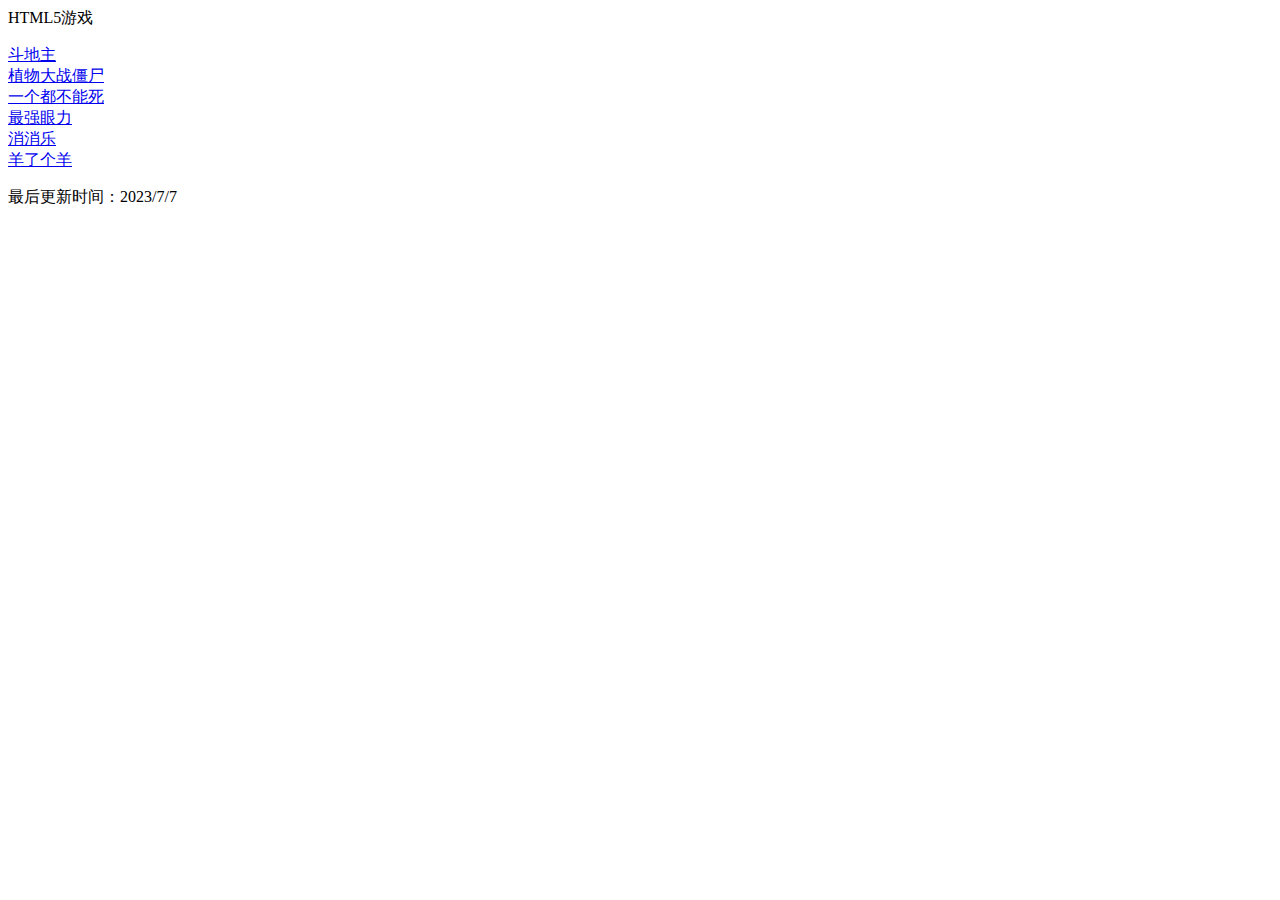
==== index.html @ ae0edcc9 "Update index.html" ====
<html>
  <head>
    <title>李斯恩的个人网页</title>
  </head><body>
<p>HTML5游戏</p>
<a href="duodizhu/index.html">斗地主</a><br>
<a href="jspvz/Index.htm">植物大战僵尸</a><br>
    <a href="2/index.html">一个都不能死</a><br>
<a href="36/index.html">最强眼力</a><br>
    <a href="23/index.html">消消乐</a><br>
    <a href="yang1/index.html">羊了个羊</a><br>
    <p>最后更新时间：2023/7/7<p>
  </body>
</html>
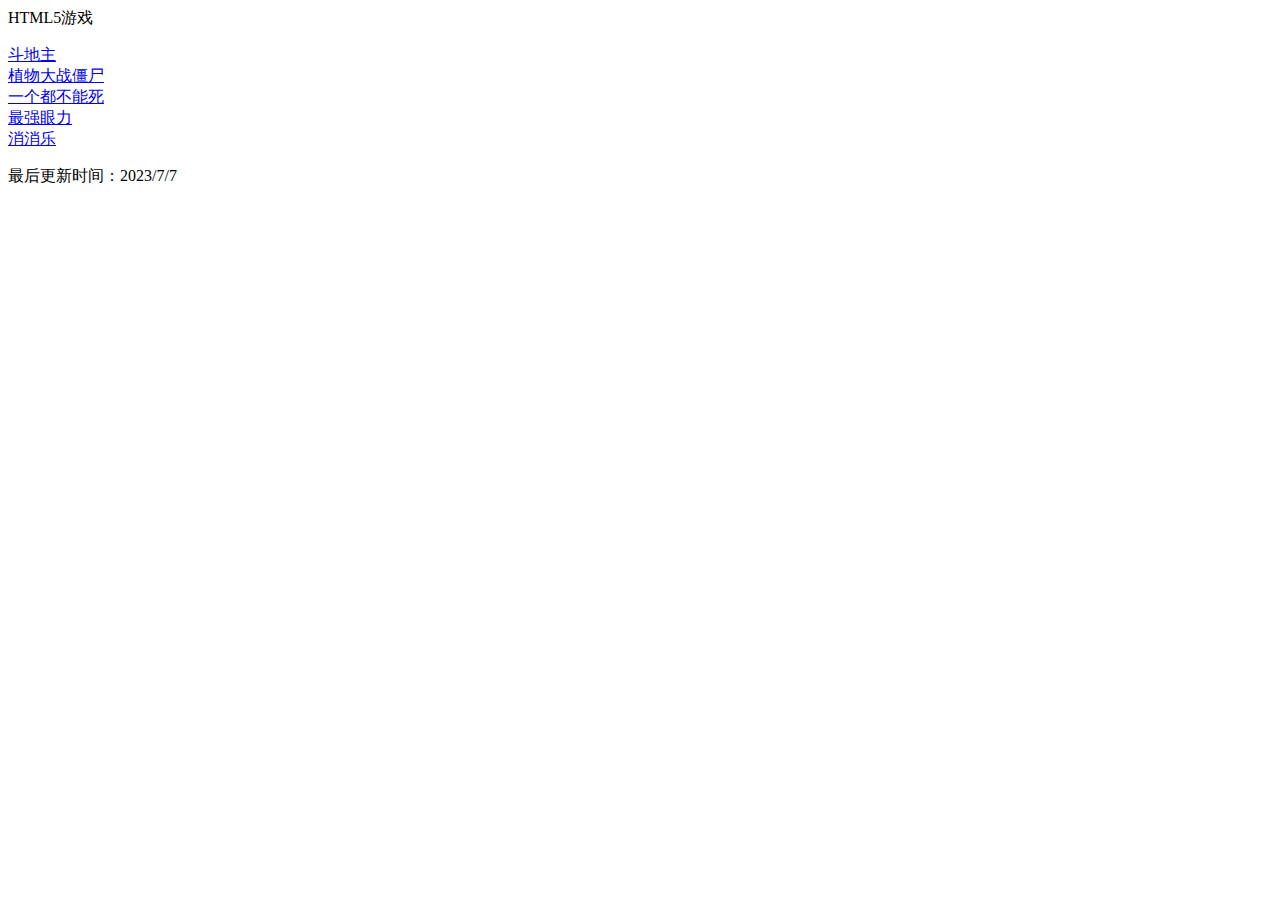
==== commit 6ac0b919: "Update index.html" ====
--- a/index.html
+++ b/index.html
@@ -8,7 +8,7 @@
     <a href="2/index.html">一个都不能死</a><br>
 <a href="36/index.html">最强眼力</a><br>
     <a href="23/index.html">消消乐</a><br>
-    <a href="yang1/index.html">羊了个羊</a><br>
+    
     <p>最后更新时间：2023/7/7<p>
   </body>
 </html>
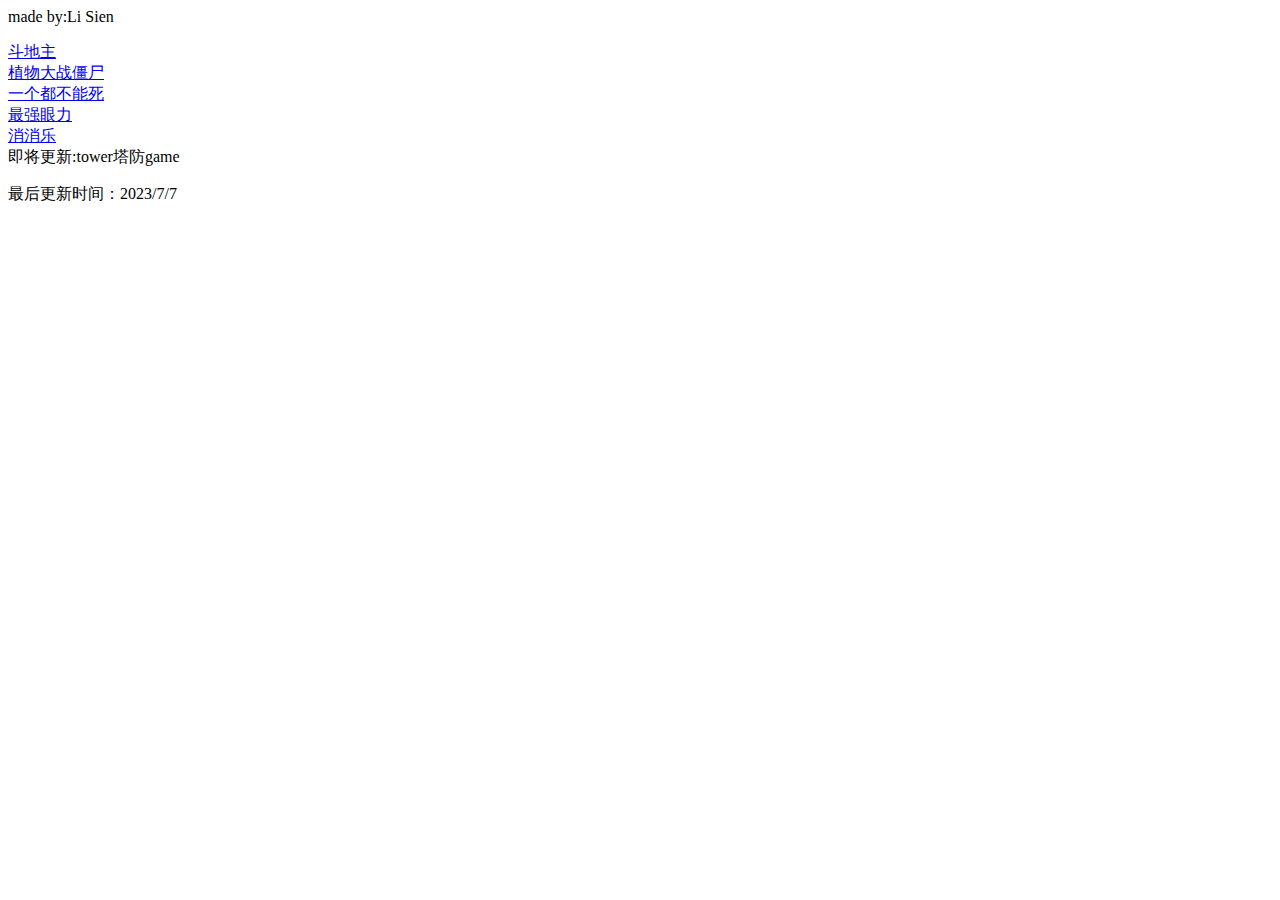
==== commit ca85181f: "Update index.html" ====
--- a/index.html
+++ b/index.html
@@ -2,13 +2,13 @@
   <head>
     <title>李斯恩的个人网页</title>
   </head><body>
-<p>HTML5游戏</p>
+<p>made by:Li Sien</p>
 <a href="duodizhu/index.html">斗地主</a><br>
 <a href="jspvz/Index.htm">植物大战僵尸</a><br>
     <a href="2/index.html">一个都不能死</a><br>
 <a href="36/index.html">最强眼力</a><br>
     <a href="23/index.html">消消乐</a><br>
-    
+    即将更新:tower塔防game
     <p>最后更新时间：2023/7/7<p>
   </body>
 </html>
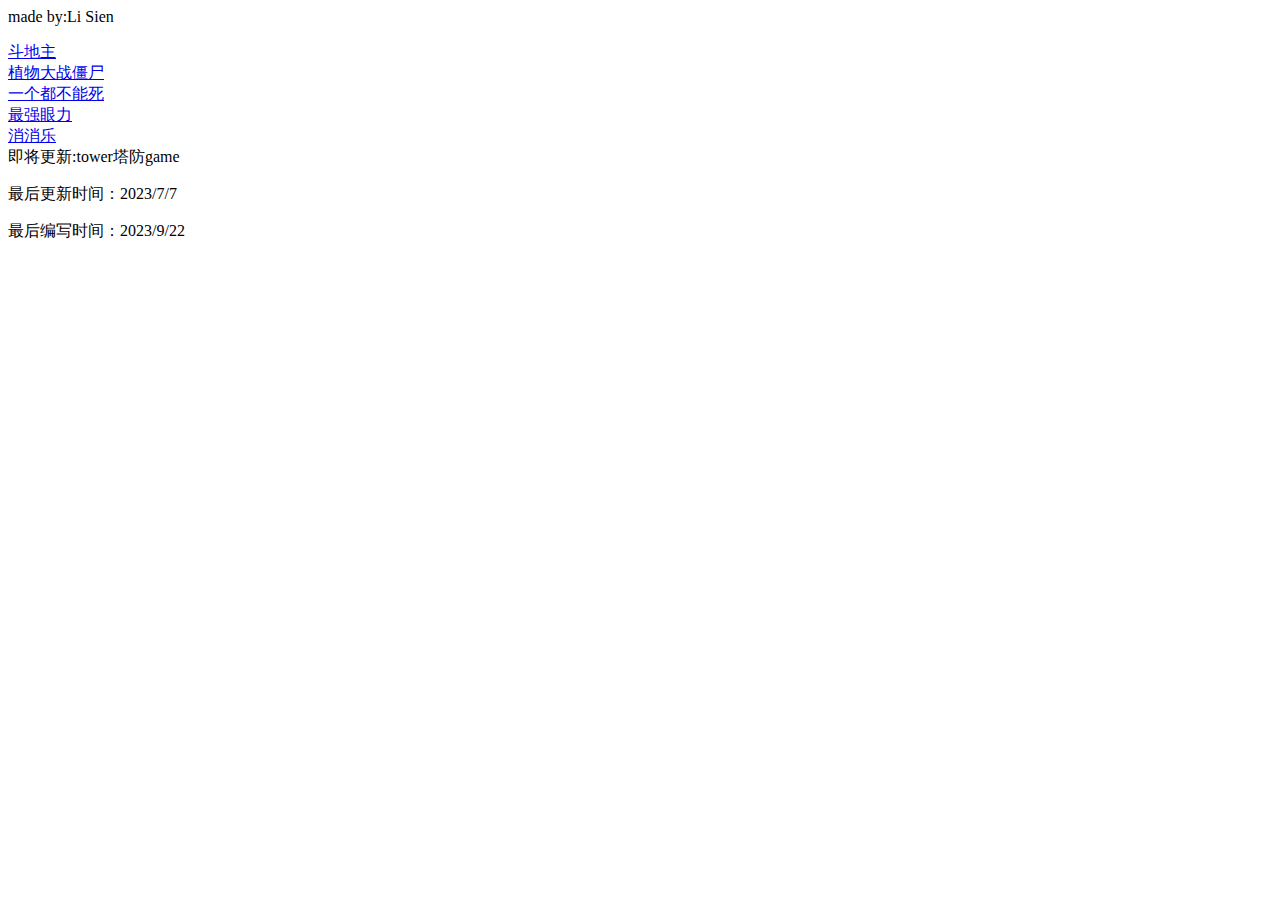
==== commit e87faa2b: "Update index.html" ====
--- a/index.html
+++ b/index.html
@@ -10,5 +10,6 @@
     <a href="23/index.html">消消乐</a><br>
     即将更新:tower塔防game
     <p>最后更新时间：2023/7/7<p>
+      <p>最后编写时间：2023/9/22<p>
   </body>
 </html>
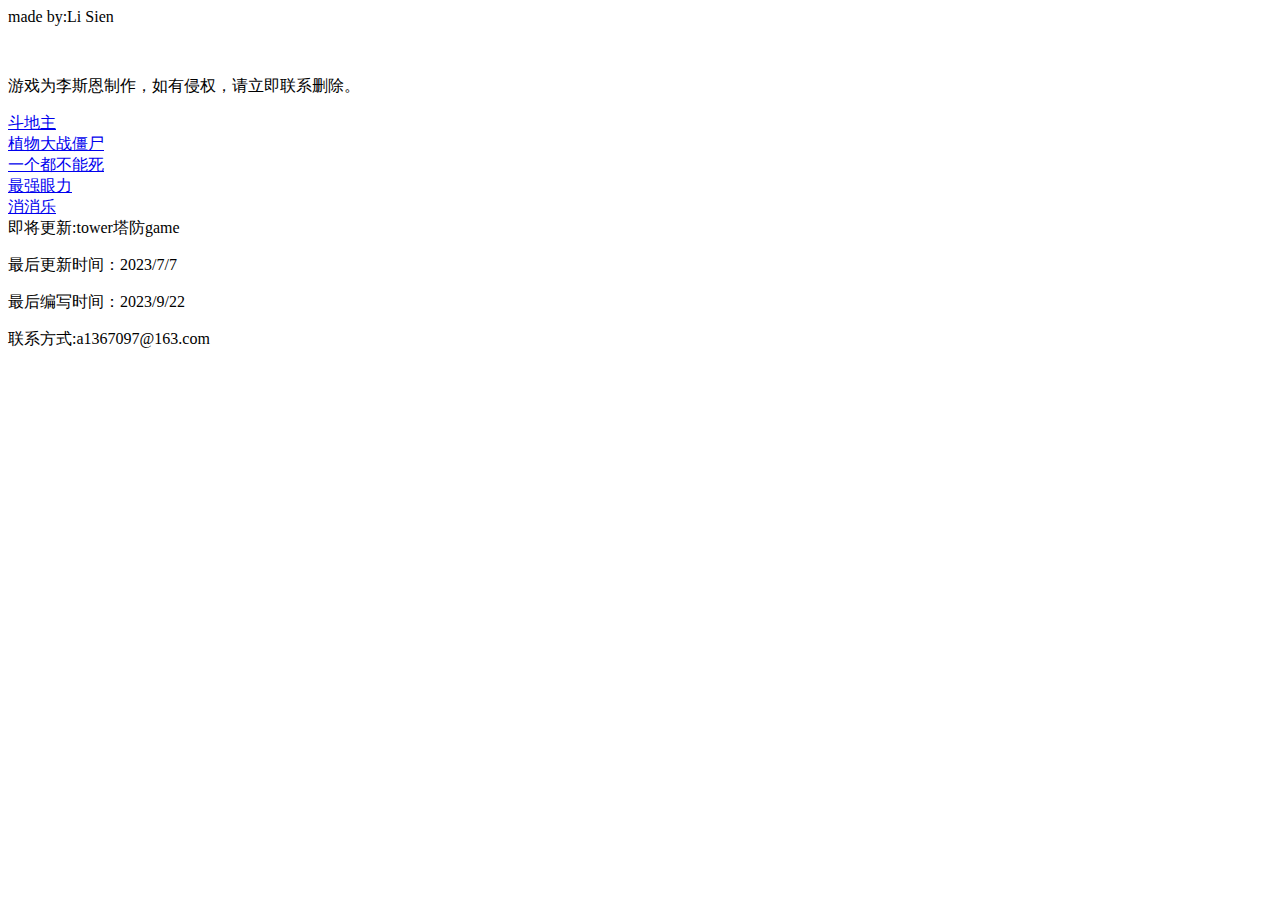
==== commit 13ddb178: "Update index.html" ====
--- a/index.html
+++ b/index.html
@@ -2,7 +2,7 @@
   <head>
     <title>李斯恩的个人网页</title>
   </head><body>
-<p>made by:Li Sien</p>
+<p>made by:Li Sien</p><br><p>游戏为李斯恩制作，如有侵权，请立即联系删除。</p>
 <a href="duodizhu/index.html">斗地主</a><br>
 <a href="jspvz/Index.htm">植物大战僵尸</a><br>
     <a href="2/index.html">一个都不能死</a><br>
@@ -11,5 +11,6 @@
     即将更新:tower塔防game
     <p>最后更新时间：2023/7/7<p>
       <p>最后编写时间：2023/9/22<p>
+        <p>联系方式:a1367097@163.com</p>
   </body>
 </html>
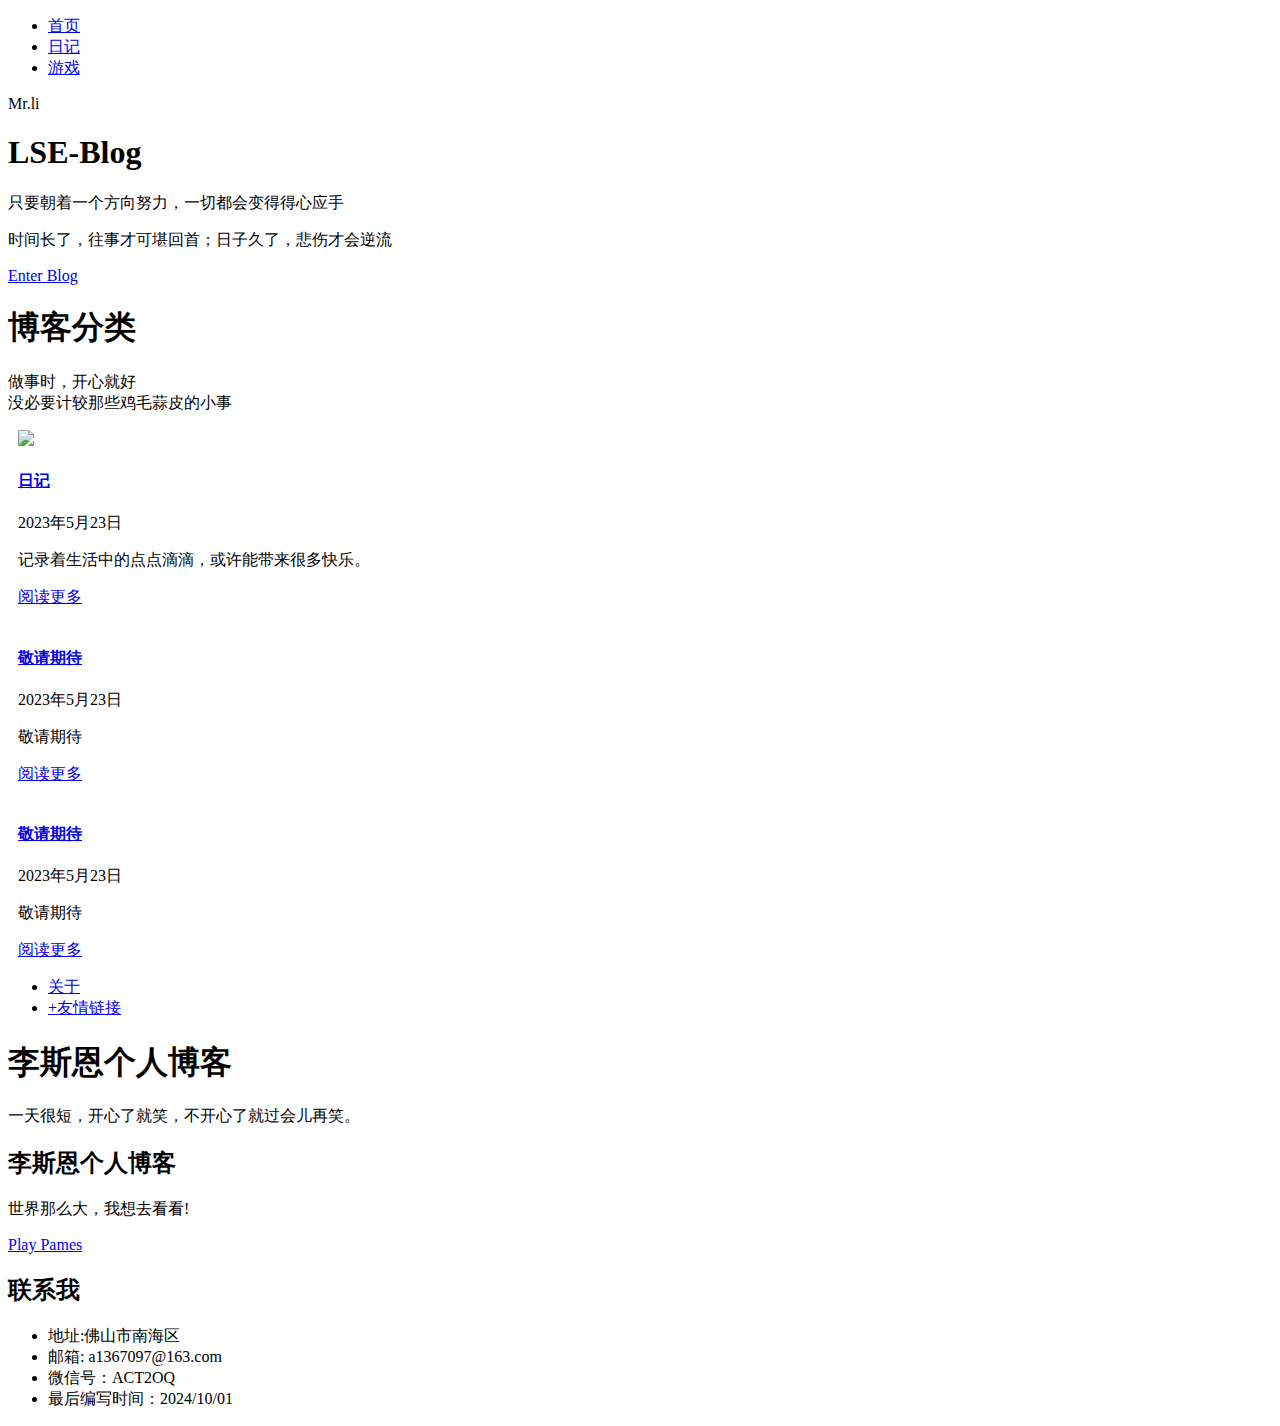
==== commit 90194bec: "Update index.html" ====
--- a/index.html
+++ b/index.html
@@ -1,16 +1,204 @@
-<html>
-  <head>
-    <title>李斯恩的个人网页</title>
-  </head><body>
-<p>made by:Li Sien</p><br><p>游戏为李斯恩制作，如有侵权，请立即联系删除。</p>
-<a href="duodizhu/index.html">斗地主</a><br>
-<a href="jspvz/Index.htm">植物大战僵尸</a><br>
-    <a href="2/index.html">一个都不能死</a><br>
-<a href="36/index.html">最强眼力</a><br>
-    <a href="23/index.html">消消乐</a><br>
-    即将更新:tower塔防game
-    <p>最后更新时间：2023/7/7<p>
-      <p>最后编写时间：2023/9/22<p>
-        <p>联系方式:a1367097@163.com</p>
-  </body>
+<!DOCTYPE html>
+<html lang="zh-Hans-CN">
+<head>
+    <meta charset="utf-8">
+    <meta http-equiv="X-UA-Compatible" content="IE=edge,chrome=1" />
+    <meta name="renderer" content="webkit">
+    <meta name="viewport" content="width=device-width" />
+    <title>李斯恩个人博客</title>
+	
+    <link href="layui/css/layui.css" rel="stylesheet" type="text/css">
+    <link href="font-awesome/css/font-awesome.min.css" rel="stylesheet" type="text/css">
+    <link href="css/index_style.css" rel="stylesheet" type="text/css">
+    <link href="css/animate.min.css" rel="stylesheet" type="text/css">
+</head>
+<body>
+    <div id="menu" class="hover_animation menu_open" data-mark="false">
+        <span></span>
+        <span></span>
+        <span></span>
+    </div>
+    <div id="navgation" class="navgation navgation_close">
+        <ul class="point">
+            <li><a href="#">首页</a></li>
+            <li><a href="diary.html">日记</a></li>
+            <li><a href="#">游戏</a></li>
+        </ul>
+        <div class="logo"><a>Mr.li</a></div>
+    </div>
+    <div class="section" id="section1">
+        <div class="fp-tablecell">
+            <div class="page1">
+                <div class="nav wow zoomIn" data-wow-duration="2s">
+                    <h1>LSE-Blog</h1>
+                    <p>只要朝着一个方向努力，一切都会变得得心应手</p>
+<p>时间长了，往事才可堪回首；日子久了，悲伤才会逆流</p>
+                    <a class="layui-btn layui-btn-normal" style="margin-top: 20px" href="#">Enter Blog</a>
+                </div>
+                <a class="next wow fadeInUp" data-wow-duration="2s" id="next"></a>
+            </div>
+        </div>
+    </div>
+    <div class="section" id="section2">
+        <div class="fp-tablecell">
+            <div class="page2">
+                <div class="warp-box">
+                    <div class="new-article">
+                        <div class="inner wow fadeInDown" data-wow-delay=".2s">
+                            <h1>博客分类</h1>
+                            <p>
+                               做事时，开心就好
+                                <br>没必要计较那些鸡毛蒜皮的小事
+                            </p>
+                        </div>
+                    </div>
+                    <div class="layui-row">
+                        <div class="layui-col-xs12 layui-col-sm4 layui-col-md4  wow fadeInUp" style="padding: 0 10px">
+                            <div class="single-news">
+                                <div class="news-head">
+                                    <img src="image/img.png.png"></img>
+                                    <a href="diary.html" class="link"><i class="fa fa-link"></i></a>
+                                </div>
+                                <div class="news-content">
+                                    <h4>
+                                        <a href="diary.html">
+                                            日记
+                                        </a>
+                                    </h4>
+                                    <div class="date">
+                                        2023年5月23日
+                                    </div>
+                                    <p>
+                                       记录着生活中的点点滴滴，或许能带来很多快乐。
+                                    </p>
+                                    <a href="diary.html" class="btn">
+                                        阅读更多 
+                                    </a>
+                                </div>
+                            </div>
+                        </div>
+                        <div class="layui-col-xs12 layui-col-sm4 layui-col-md4  wow fadeInUp" data-wow-delay=".2s" style="padding: 0 10px">
+                            <div class="single-news">
+                                <div class="news-head">
+                                    <img src=""></img>
+                                    <a href="#" class="link"><i class="fa fa-link"></i></a>
+                                </div>
+                                <div class="news-content">
+                                    <h4>
+                                        <a href="#">
+                                          敬请期待
+                                        </a>
+                                    </h4>
+                                    <div class="date">
+                                         2023年5月23日
+                                    </div>
+                                    <p>
+                                        敬请期待
+                                    </p>
+                                    <a href="#" class="btn">
+                                        阅读更多 
+                                    </a>
+                                </div>
+                            </div>
+                        </div>
+                        <div class="layui-col-xs12 layui-col-sm4 layui-col-md4  wow fadeInUp" data-wow-delay=".4s" style="padding: 0 10px">
+                            <div class="single-news">
+                                <div class="news-head">
+                                    <img src=""></img>
+                                    <a href="#" class="link"><i class="fa fa-link"></i></a>
+                                </div>
+                                <div class="news-content">
+                                    <h4>
+                                        <a href="#">
+                                            敬请期待
+                                        </a>
+                                    </h4>
+                                    <div class="date">
+                                        2023年5月23日
+                                    </div>
+                                    <p>
+                                      敬请期待
+                                    </p>
+                                    <a href="#" class="btn">
+                                        阅读更多 
+                                    </a>
+                                </div>
+                            </div>
+                        </div>
+                    </div>
+                </div>
+            </div>
+        </div>
+    </div>
+    <div class="section" id="section3">
+        <div class="fp-tablecell">
+            <div class="page3">
+                <div class="warp-box">
+                    <div class="warp">
+                        <div class="inner">
+                            <div class="links">
+                                <ul>
+                                    <li class="wow fadeInLeft"><a href="#">关于</a></li>
+                                    <li class="wow fadeInRight"><a href="#">+友情链接</a></li>
+                                </ul>
+                            </div>
+                        </div>
+                    </div>
+                </div>
+            </div>
+        </div>
+    </div>
+    <div class="section" id="section4">
+        <div class="fp-tablecell">
+            <div class="page4">
+                <div class="warp-box">
+                    <div class="about">
+                        <div class="inner">
+                            <h1 class="wow fadeInLeft">李斯恩个人博客</h1>
+                            <p class="wow fadeInRight">                         
+                                   一天很短，开心了就笑，不开心了就过会儿再笑。
+                            </p>
+                        </div>
+                    </div>
+                </div>
+            </div>
+        </div>
+    </div>
+    <footer class="footer wow fadeInUp" id="contact">
+        <div class="footer-top">
+            <div class="container">
+                <div class="layui-row">
+                    <div class="layui-col-xs12 layui-col-sm6 layui-col-md4">
+                        <div class="single-widget about">
+                            <div class="footer-logo">
+                                <h2>李斯恩个人博客</h2>
+                            </div>
+                            <p>世界那么大，我想去看看!</p>
+                            <div class="button">
+                                <a href="#" class="btn layui-btn layui-btn-normal">Play Pames</a>
+                            </div>
+                        </div>
+                    </div>
+                    <div class="layui-col-xs12 layui-col-sm6 layui-col-md4">
+                        
+                    </div>
+                    <div class="layui-col-xs12 layui-col-sm12 layui-col-md4">
+                        <div class="single-widget contact">
+                            <h2>联系我</h2>
+                            <ul class="list">
+                                <li><i class="fa fa-map"></i>地址:佛山市南海区</li>
+                                <li><i class="fa fa-envelope"></i>邮箱: a1367097@163.com</li>
+<li><i class="fa fa-wechat"></i>微信号：ACT2OQ</li>
+<li><i class="fa fa-clock-o"></i>最后编写时间：2024/10/01 </li>
+                            </ul>
+                        </div>
+                    </div>
+                </div>
+            </div>
+        </div>
+        
+    <script src="layui/layui.js"></script>
+    <script src="js/wow.min.js"></script>
+    <script src="js/index.js"></script>
+</body>
 </html>
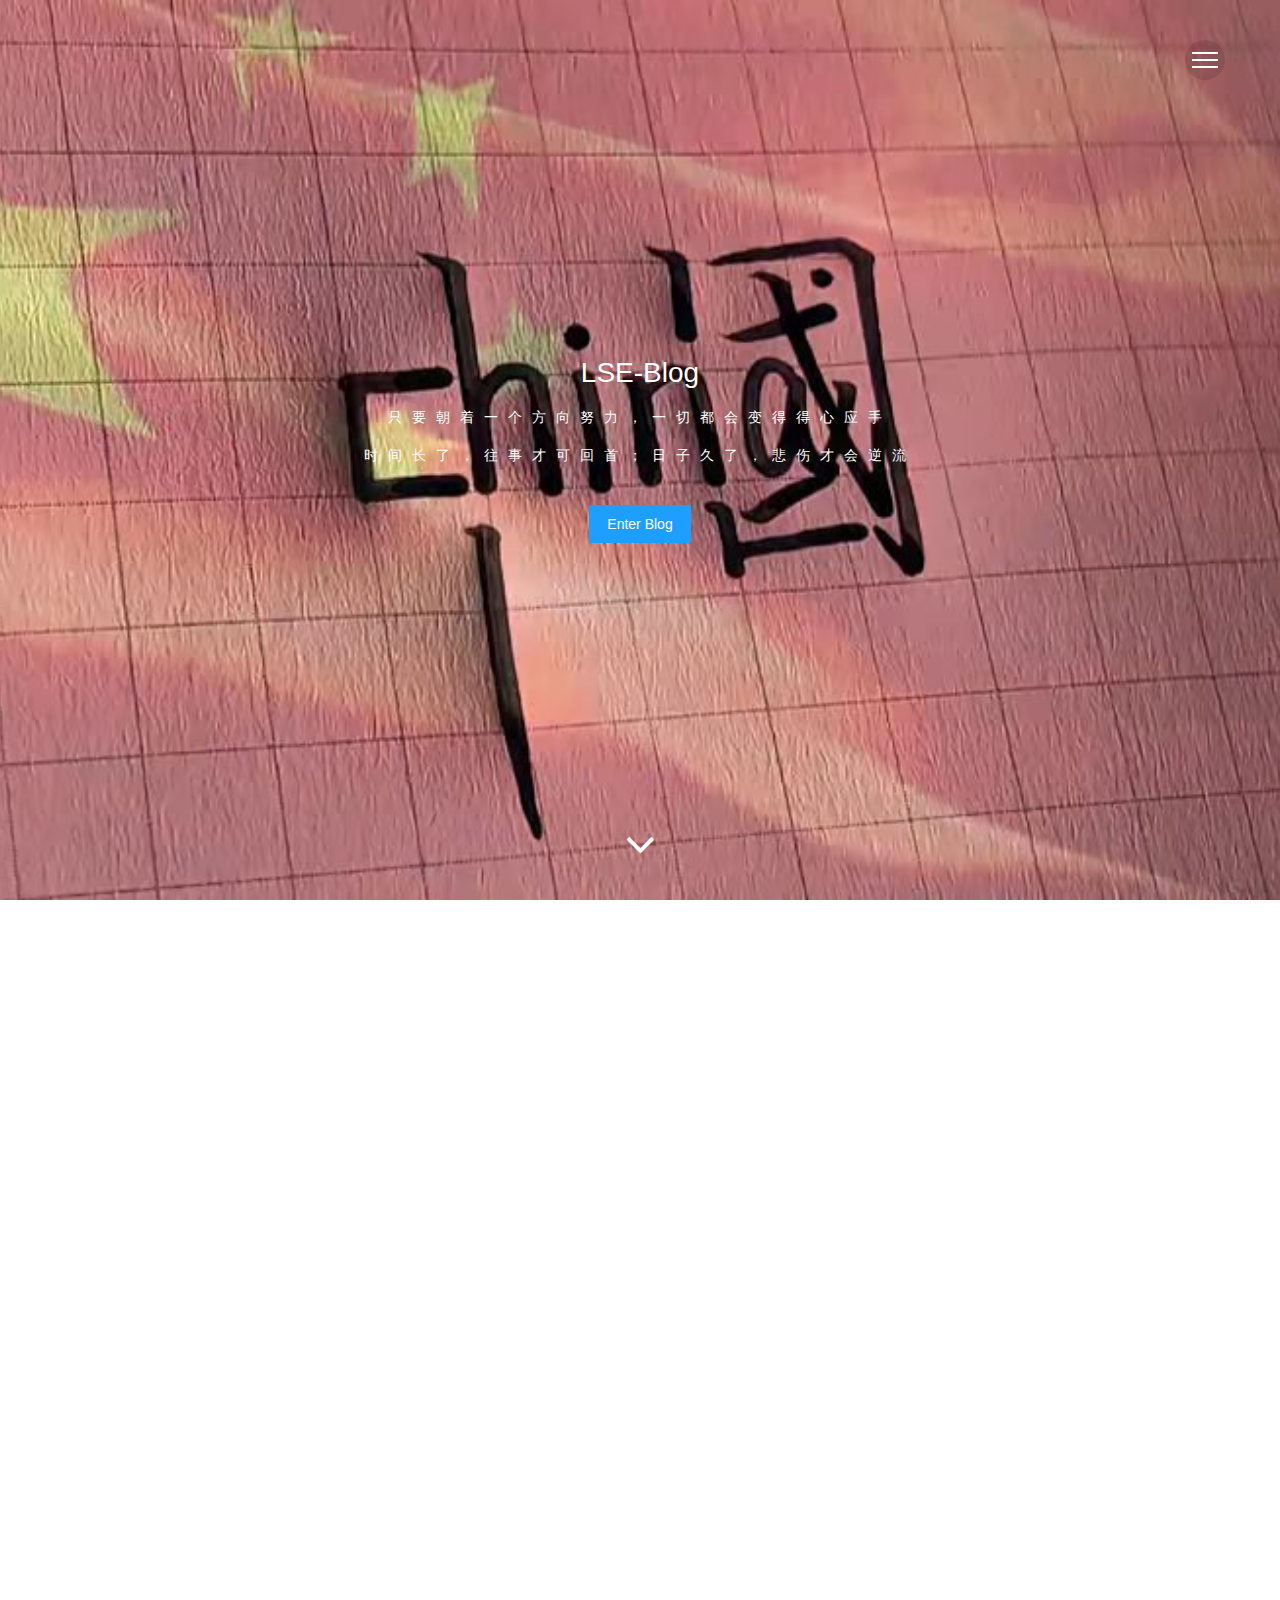
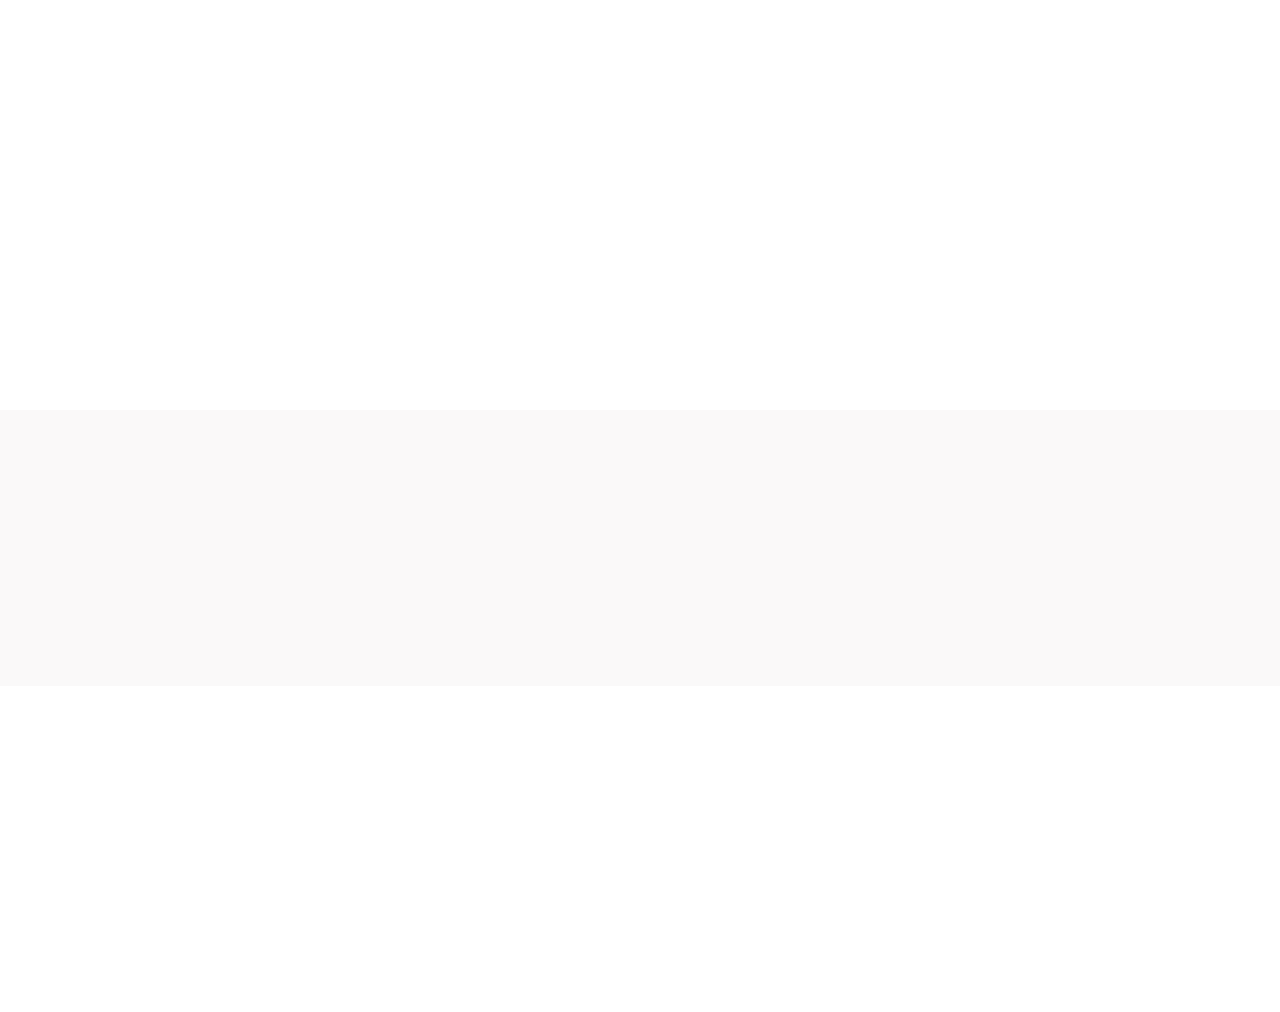
==== commit 01969568: "Update index.html" ====
--- a/index.html
+++ b/index.html
@@ -32,7 +32,7 @@
                 <div class="nav wow zoomIn" data-wow-duration="2s">
                     <h1>LSE-Blog</h1>
                     <p>只要朝着一个方向努力，一切都会变得得心应手</p>
-<p>时间长了，往事才可堪回首；日子久了，悲伤才会逆流</p>
+<p>时间长了，往事才可回首；日子久了，悲伤才会逆流</p>
                     <a class="layui-btn layui-btn-normal" style="margin-top: 20px" href="#">Enter Blog</a>
                 </div>
                 <a class="next wow fadeInUp" data-wow-duration="2s" id="next"></a>
--- a/layui/css/layui.css
+++ b/layui/css/layui.css
@@ -0,0 +1,2 @@
+/** layui-v2.2.6 MIT License By https://www.layui.com */
+ .layui-inline,img{display:inline-block;vertical-align:middle}h1,h2,h3,h4,h5,h6{font-weight:400}.layui-edge,.layui-header,.layui-inline,.layui-main{position:relative}.layui-btn,.layui-edge,.layui-inline,img{vertical-align:middle}.layui-btn,.layui-disabled,.layui-icon,.layui-unselect{-webkit-user-select:none;-ms-user-select:none;-moz-user-select:none}blockquote,body,button,dd,div,dl,dt,form,h1,h2,h3,h4,h5,h6,input,li,ol,p,pre,td,textarea,th,ul{margin:0;padding:0;-webkit-tap-highlight-color:rgba(0,0,0,0)}a:active,a:hover{outline:0}img{border:none}li{list-style:none}table{border-collapse:collapse;border-spacing:0}h4,h5,h6{font-size:100%}button,input,optgroup,option,select,textarea{font-family:inherit;font-size:inherit;font-style:inherit;font-weight:inherit;outline:0}pre{white-space:pre-wrap;white-space:-moz-pre-wrap;white-space:-pre-wrap;white-space:-o-pre-wrap;word-wrap:break-word}body{line-height:24px;font:14px Helvetica Neue,Helvetica,PingFang SC,\5FAE\8F6F\96C5\9ED1,Tahoma,Arial,sans-serif}hr{height:1px;margin:10px 0;border:0;clear:both}a{color:#333;text-decoration:none}a:hover{color:#777}a cite{font-style:normal;*cursor:pointer}.layui-border-box,.layui-border-box *{box-sizing:border-box}.layui-box,.layui-box *{box-sizing:content-box}.layui-clear{clear:both;*zoom:1}.layui-clear:after{content:'\20';clear:both;*zoom:1;display:block;height:0}.layui-inline{*display:inline;*zoom:1}.layui-edge{display:inline-block;width:0;height:0;border-width:6px;border-style:dashed;border-color:transparent;overflow:hidden}.layui-edge-top{top:-4px;border-bottom-color:#999;border-bottom-style:solid}.layui-edge-right{border-left-color:#999;border-left-style:solid}.layui-edge-bottom{top:2px;border-top-color:#999;border-top-style:solid}.layui-edge-left{border-right-color:#999;border-right-style:solid}.layui-elip{text-overflow:ellipsis;overflow:hidden;white-space:nowrap}.layui-disabled,.layui-disabled:hover{color:#d2d2d2!important;cursor:not-allowed!important}.layui-circle{border-radius:100%}.layui-show{display:block!important}.layui-hide{display:none!important}@font-face{font-family:layui-icon;src:url(../font/iconfont.eot?v=226_rc2);src:url(../font/iconfont.eot?v=226_rc2#iefix) format('embedded-opentype'),url(../font/iconfont.svg?v=226_rc2#iconfont) format('svg'),url(../font/iconfont.woff?v=226_rc2) format('woff'),url(../font/iconfont.ttf?v=226_rc2) format('truetype')}.layui-icon{font-family:layui-icon!important;font-size:16px;font-style:normal;-webkit-font-smoothing:antialiased;-moz-osx-font-smoothing:grayscale}.layui-icon-duihua:before{content:"\e611"}.layui-icon-shezhi:before{content:"\e614"}.layui-icon-yinshenim:before{content:"\e60f"}.layui-icon-search:before{content:"\e615"}.layui-icon-fenxiang1:before{content:"\e641"}.layui-icon-shezhi1:before{content:"\e620"}.layui-icon-yinqing:before{content:"\e628"}.layui-icon-close:before{content:"\1006"}.layui-icon-close-fill:before{content:"\1007"}.layui-icon-baobiao:before{content:"\e629"}.layui-icon-star:before{content:"\e600"}.layui-icon-yuandian:before{content:"\e617"}.layui-icon-chat:before{content:"\e606"}.layui-icon-logo:before{content:"\e609"}.layui-icon-list:before{content:"\e60a"}.layui-icon-tubiao:before{content:"\e62c"}.layui-icon-ok-circle:before{content:"\1005"}.layui-icon-huanfu2:before{content:"\e61b"}.layui-icon-On-line:before{content:"\e610"}.layui-icon-biaoge:before{content:"\e62d"}.layui-icon-right:before{content:"\e602"}.layui-icon-left:before{content:"\e603"}.layui-icon-cart-simple:before{content:"\e698"}.layui-icon-cry:before{content:"\e69c"}.layui-icon-smile:before{content:"\e6af"}.layui-icon-survey:before{content:"\e6b2"}.layui-icon-tree:before{content:"\e62e"}.layui-icon-iconfont17:before{content:"\e62f"}.layui-icon-tianjia:before{content:"\e61f"}.layui-icon-download-circle:before{content:"\e601"}.layui-icon-xuanzemoban48:before{content:"\e630"}.layui-icon-gongju:before{content:"\e631"}.layui-icon-face-surprised:before{content:"\e664"}.layui-icon-bianji:before{content:"\e642"}.layui-icon-speaker:before{content:"\e645"}.layui-icon-down:before{content:"\e61a"}.layui-icon-wenjian:before{content:"\e621"}.layui-icon-layouts:before{content:"\e632"}.layui-icon-duigou:before{content:"\e618"}.layui-icon-tianjia1:before{content:"\e608"}.layui-icon-yaoyaozhibofanye:before{content:"\e633"}.layui-icon-read:before{content:"\e705"}.layui-icon-404:before{content:"\e61c"}.layui-icon-lunbozutu:before{content:"\e634"}.layui-icon-help:before{content:"\e607"}.layui-icon-daima1:before{content:"\e635"}.layui-icon-jinshui:before{content:"\e636"}.layui-icon-username:before{content:"\e66f"}.layui-icon-find-fill:before{content:"\e670"}.layui-icon-about:before{content:"\e60b"}.layui-icon-location:before{content:"\e715"}.layui-icon-up:before{content:"\e619"}.layui-icon-pause:before{content:"\e651"}.layui-icon-riqi:before{content:"\e637"}.layui-icon-uploadfile:before{content:"\e61d"}.layui-icon-delete:before{content:"\e640"}.layui-icon-play:before{content:"\e652"}.layui-icon-top:before{content:"\e604"}.layui-icon-haoyouqingqiu:before{content:"\e612"}.layui-icon-refresh-3:before{content:"\e9aa"}.layui-icon-weibiaoti1:before{content:"\e605"}.layui-icon-chuangkou:before{content:"\e638"}.layui-icon-comiisbiaoqing:before{content:"\e60c"}.layui-icon-zhengque:before{content:"\e616"}.layui-icon-dollar:before{content:"\e659"}.layui-icon-iconfontwodehaoyou:before{content:"\e613"}.layui-icon-wenjianxiazai:before{content:"\e61e"}.layui-icon-tupian:before{content:"\e60d"}.layui-icon-lianjie:before{content:"\e64c"}.layui-icon-diamond:before{content:"\e735"}.layui-icon-jilu:before{content:"\e60e"}.layui-icon-liucheng:before{content:"\e622"}.layui-icon-fontstrikethrough:before{content:"\e64f"}.layui-icon-unlink:before{content:"\e64d"}.layui-icon-bianjiwenzi:before{content:"\e639"}.layui-icon-sanjiao:before{content:"\e623"}.layui-icon-danxuankuanghouxuan:before{content:"\e63f"}.layui-icon-danxuankuangxuanzhong:before{content:"\e643"}.layui-icon-juzhongduiqi:before{content:"\e647"}.layui-icon-youduiqi:before{content:"\e648"}.layui-icon-zuoduiqi:before{content:"\e649"}.layui-icon-gongsisvgtubiaozongji22:before{content:"\e626"}.layui-icon-gongsisvgtubiaozongji23:before{content:"\e627"}.layui-icon-refresh-2:before{content:"\1002"}.layui-icon-loading-1:before{content:"\e63e"}.layui-icon-return:before{content:"\e65c"}.layui-icon-jiacu:before{content:"\e62b"}.layui-icon-uploading:before{content:"\e67c"}.layui-icon-liaotianduihuaimgoutong:before{content:"\e63a"}.layui-icon-video:before{content:"\e6ed"}.layui-icon-headset:before{content:"\e6fc"}.layui-icon-wenjianjiafan:before{content:"\e624"}.layui-icon-shouji:before{content:"\e63b"}.layui-icon-tianjia2:before{content:"\e654"}.layui-icon-wenjianjia:before{content:"\e7a0"}.layui-icon-biaoqing:before{content:"\e650"}.layui-icon-html:before{content:"\e64b"}.layui-icon-biaodan:before{content:"\e63c"}.layui-icon-cart:before{content:"\e657"}.layui-icon-camera-fill:before{content:"\e65d"}.layui-icon-25:before{content:"\e62a"}.layui-icon-emwdaima:before{content:"\e64e"}.layui-icon-fire:before{content:"\e756"}.layui-icon-set:before{content:"\e716"}.layui-icon-zitixiahuaxian:before{content:"\e646"}.layui-icon-sanjiao1:before{content:"\e625"}.layui-icon-tips:before{content:"\e702"}.layui-icon-tupian-copy-copy:before{content:"\e64a"}.layui-icon-more-vertical:before{content:"\e671"}.layui-icon-zhuti2:before{content:"\e66c"}.layui-icon-loading:before{content:"\e63d"}.layui-icon-xieti:before{content:"\e644"}.layui-icon-refresh-1:before{content:"\e666"}.layui-icon-rmb:before{content:"\e65e"}.layui-icon-home:before{content:"\e68e"}.layui-icon-user:before{content:"\e770"}.layui-icon-notice:before{content:"\e667"}.layui-icon-login-weibo:before{content:"\e675"}.layui-icon-voice:before{content:"\e688"}.layui-icon-download:before{content:"\e681"}.layui-icon-login-qq:before{content:"\e676"}.layui-icon-snowflake:before{content:"\e6b1"}.layui-icon-yemian1:before{content:"\e655"}.layui-icon-template:before{content:"\e663"}.layui-icon-auz:before{content:"\e672"}.layui-icon-console:before{content:"\e665"}.layui-icon-app:before{content:"\e653"}.layui-icon-prev:before{content:"\e65a"}.layui-icon-website:before{content:"\e7ae"}.layui-icon-next:before{content:"\e65b"}.layui-icon-component:before{content:"\e857"}.layui-icon-more:before{content:"\e65f"}.layui-icon-login-wechat:before{content:"\e677"}.layui-icon-shrink-right:before{content:"\e668"}.layui-icon-spread-left:before{content:"\e66b"}.layui-icon-camera:before{content:"\e660"}.layui-icon-note:before{content:"\e66e"}.layui-icon-refresh:before{content:"\e669"}.layui-icon-nv:before{content:"\e661"}.layui-icon-nan:before{content:"\e662"}.layui-icon-password:before{content:"\e673"}.layui-icon-senior:before{content:"\e674"}.layui-icon-theme:before{content:"\e66a"}.layui-icon-tread:before{content:"\e6c5"}.layui-icon-praise:before{content:"\e6c6"}.layui-icon-star-fill:before{content:"\e658"}.layui-icon-template-1:before{content:"\e656"}.layui-icon-loading-2:before{content:"\e66d"}.layui-icon-vercode:before{content:"\e679"}.layui-icon-cellphone:before{content:"\e678"}.layui-main{width:1140px;margin:0 auto}.layui-header{z-index:1000;height:60px}.layui-header a:hover{transition:all .5s;-webkit-transition:all .5s}.layui-side{position:fixed;left:0;top:0;bottom:0;z-index:999;width:200px;overflow-x:hidden}.layui-side-scroll{position:relative;width:220px;height:100%;overflow-x:hidden}.layui-body{position:absolute;left:200px;right:0;top:0;bottom:0;z-index:998;width:auto;overflow:hidden;overflow-y:auto;box-sizing:border-box}.layui-layout-body{overflow:hidden}.layui-layout-admin .layui-header{background-color:#23262E}.layui-layout-admin .layui-side{top:60px;width:200px;overflow-x:hidden}.layui-layout-admin .layui-body{top:60px;bottom:44px}.layui-layout-admin .layui-main{width:auto;margin:0 15px}.layui-layout-admin .layui-footer{position:fixed;left:200px;right:0;bottom:0;height:44px;line-height:44px;padding:0 15px;background-color:#eee}.layui-layout-admin .layui-logo{position:absolute;left:0;top:0;width:200px;height:100%;line-height:60px;text-align:center;color:#009688;font-size:16px}.layui-layout-admin .layui-header .layui-nav{background:0 0}.layui-layout-left{position:absolute!important;left:200px;top:0}.layui-layout-right{position:absolute!important;right:0;top:0}.layui-container{position:relative;margin:0 auto;padding:0 15px;box-sizing:border-box}.layui-fluid{position:relative;margin:0 auto;padding:0 15px}.layui-row:after,.layui-row:before{content:'';display:block;clear:both}.layui-col-lg1,.layui-col-lg10,.layui-col-lg11,.layui-col-lg12,.layui-col-lg2,.layui-col-lg3,.layui-col-lg4,.layui-col-lg5,.layui-col-lg6,.layui-col-lg7,.layui-col-lg8,.layui-col-lg9,.layui-col-md1,.layui-col-md10,.layui-col-md11,.layui-col-md12,.layui-col-md2,.layui-col-md3,.layui-col-md4,.layui-col-md5,.layui-col-md6,.layui-col-md7,.layui-col-md8,.layui-col-md9,.layui-col-sm1,.layui-col-sm10,.layui-col-sm11,.layui-col-sm12,.layui-col-sm2,.layui-col-sm3,.layui-col-sm4,.layui-col-sm5,.layui-col-sm6,.layui-col-sm7,.layui-col-sm8,.layui-col-sm9,.layui-col-xs1,.layui-col-xs10,.layui-col-xs11,.layui-col-xs12,.layui-col-xs2,.layui-col-xs3,.layui-col-xs4,.layui-col-xs5,.layui-col-xs6,.layui-col-xs7,.layui-col-xs8,.layui-col-xs9{position:relative;display:block;box-sizing:border-box}.layui-col-xs1,.layui-col-xs10,.layui-col-xs11,.layui-col-xs12,.layui-col-xs2,.layui-col-xs3,.layui-col-xs4,.layui-col-xs5,.layui-col-xs6,.layui-col-xs7,.layui-col-xs8,.layui-col-xs9{float:left}.layui-col-xs1{width:8.33333333%}.layui-col-xs2{width:16.66666667%}.layui-col-xs3{width:25%}.layui-col-xs4{width:33.33333333%}.layui-col-xs5{width:41.66666667%}.layui-col-xs6{width:50%}.layui-col-xs7{width:58.33333333%}.layui-col-xs8{width:66.66666667%}.layui-col-xs9{width:75%}.layui-col-xs10{width:83.33333333%}.layui-col-xs11{width:91.66666667%}.layui-col-xs12{width:100%}.layui-col-xs-offset1{margin-left:8.33333333%}.layui-col-xs-offset2{margin-left:16.66666667%}.layui-col-xs-offset3{margin-left:25%}.layui-col-xs-offset4{margin-left:33.33333333%}.layui-col-xs-offset5{margin-left:41.66666667%}.layui-col-xs-offset6{margin-left:50%}.layui-col-xs-offset7{margin-left:58.33333333%}.layui-col-xs-offset8{margin-left:66.66666667%}.layui-col-xs-offset9{margin-left:75%}.layui-col-xs-offset10{margin-left:83.33333333%}.layui-col-xs-offset11{margin-left:91.66666667%}.layui-col-xs-offset12{margin-left:100%}@media screen and (max-width:768px){.layui-hide-xs{display:none!important}.layui-show-xs-block{display:block!important}.layui-show-xs-inline{display:inline!important}.layui-show-xs-inline-block{display:inline-block!important}}@media screen and (min-width:768px){.layui-container{width:750px}.layui-hide-sm{display:none!important}.layui-show-sm-block{display:block!important}.layui-show-sm-inline{display:inline!important}.layui-show-sm-inline-block{display:inline-block!important}.layui-col-sm1,.layui-col-sm10,.layui-col-sm11,.layui-col-sm12,.layui-col-sm2,.layui-col-sm3,.layui-col-sm4,.layui-col-sm5,.layui-col-sm6,.layui-col-sm7,.layui-col-sm8,.layui-col-sm9{float:left}.layui-col-sm1{width:8.33333333%}.layui-col-sm2{width:16.66666667%}.layui-col-sm3{width:25%}.layui-col-sm4{width:33.33333333%}.layui-col-sm5{width:41.66666667%}.layui-col-sm6{width:50%}.layui-col-sm7{width:58.33333333%}.layui-col-sm8{width:66.66666667%}.layui-col-sm9{width:75%}.layui-col-sm10{width:83.33333333%}.layui-col-sm11{width:91.66666667%}.layui-col-sm12{width:100%}.layui-col-sm-offset1{margin-left:8.33333333%}.layui-col-sm-offset2{margin-left:16.66666667%}.layui-col-sm-offset3{margin-left:25%}.layui-col-sm-offset4{margin-left:33.33333333%}.layui-col-sm-offset5{margin-left:41.66666667%}.layui-col-sm-offset6{margin-left:50%}.layui-col-sm-offset7{margin-left:58.33333333%}.layui-col-sm-offset8{margin-left:66.66666667%}.layui-col-sm-offset9{margin-left:75%}.layui-col-sm-offset10{margin-left:83.33333333%}.layui-col-sm-offset11{margin-left:91.66666667%}.layui-col-sm-offset12{margin-left:100%}}@media screen and (min-width:992px){.layui-container{width:970px}.layui-hide-md{display:none!important}.layui-show-md-block{display:block!important}.layui-show-md-inline{display:inline!important}.layui-show-md-inline-block{display:inline-block!important}.layui-col-md1,.layui-col-md10,.layui-col-md11,.layui-col-md12,.layui-col-md2,.layui-col-md3,.layui-col-md4,.layui-col-md5,.layui-col-md6,.layui-col-md7,.layui-col-md8,.layui-col-md9{float:left}.layui-col-md1{width:8.33333333%}.layui-col-md2{width:16.66666667%}.layui-col-md3{width:25%}.layui-col-md4{width:33.33333333%}.layui-col-md5{width:41.66666667%}.layui-col-md6{width:50%}.layui-col-md7{width:58.33333333%}.layui-col-md8{width:66.66666667%}.layui-col-md9{width:75%}.layui-col-md10{width:83.33333333%}.layui-col-md11{width:91.66666667%}.layui-col-md12{width:100%}.layui-col-md-offset1{margin-left:8.33333333%}.layui-col-md-offset2{margin-left:16.66666667%}.layui-col-md-offset3{margin-left:25%}.layui-col-md-offset4{margin-left:33.33333333%}.layui-col-md-offset5{margin-left:41.66666667%}.layui-col-md-offset6{margin-left:50%}.layui-col-md-offset7{margin-left:58.33333333%}.layui-col-md-offset8{margin-left:66.66666667%}.layui-col-md-offset9{margin-left:75%}.layui-col-md-offset10{margin-left:83.33333333%}.layui-col-md-offset11{margin-left:91.66666667%}.layui-col-md-offset12{margin-left:100%}}@media screen and (min-width:1200px){.layui-container{width:1170px}.layui-hide-lg{display:none!important}.layui-show-lg-block{display:block!important}.layui-show-lg-inline{display:inline!important}.layui-show-lg-inline-block{display:inline-block!important}.layui-col-lg1,.layui-col-lg10,.layui-col-lg11,.layui-col-lg12,.layui-col-lg2,.layui-col-lg3,.layui-col-lg4,.layui-col-lg5,.layui-col-lg6,.layui-col-lg7,.layui-col-lg8,.layui-col-lg9{float:left}.layui-col-lg1{width:8.33333333%}.layui-col-lg2{width:16.66666667%}.layui-col-lg3{width:25%}.layui-col-lg4{width:33.33333333%}.layui-col-lg5{width:41.66666667%}.layui-col-lg6{width:50%}.layui-col-lg7{width:58.33333333%}.layui-col-lg8{width:66.66666667%}.layui-col-lg9{width:75%}.layui-col-lg10{width:83.33333333%}.layui-col-lg11{width:91.66666667%}.layui-col-lg12{width:100%}.layui-col-lg-offset1{margin-left:8.33333333%}.layui-col-lg-offset2{margin-left:16.66666667%}.layui-col-lg-offset3{margin-left:25%}.layui-col-lg-offset4{margin-left:33.33333333%}.layui-col-lg-offset5{margin-left:41.66666667%}.layui-col-lg-offset6{margin-left:50%}.layui-col-lg-offset7{margin-left:58.33333333%}.layui-col-lg-offset8{margin-left:66.66666667%}.layui-col-lg-offset9{margin-left:75%}.layui-col-lg-offset10{margin-left:83.33333333%}.layui-col-lg-offset11{margin-left:91.66666667%}.layui-col-lg-offset12{margin-left:100%}}.layui-col-space1{margin:-.5px}.layui-col-space1>*{padding:.5px}.layui-col-space3{margin:-1.5px}.layui-col-space3>*{padding:1.5px}.layui-col-space5{margin:-2.5px}.layui-col-space5>*{padding:2.5px}.layui-col-space8{margin:-3.5px}.layui-col-space8>*{padding:3.5px}.layui-col-space10{margin:-5px}.layui-col-space10>*{padding:5px}.layui-col-space12{margin:-6px}.layui-col-space12>*{padding:6px}.layui-col-space15{margin:-7.5px}.layui-col-space15>*{padding:7.5px}.layui-col-space18{margin:-9px}.layui-col-space18>*{padding:9px}.layui-col-space20{margin:-10px}.layui-col-space20>*{padding:10px}.layui-col-space22{margin:-11px}.layui-col-space22>*{padding:11px}.layui-col-space25{margin:-12.5px}.layui-col-space25>*{padding:12.5px}.layui-col-space30{margin:-15px}.layui-col-space30>*{padding:15px}.layui-btn,.layui-input,.layui-select,.layui-textarea,.layui-upload-button{outline:0;-webkit-appearance:none;transition:all .3s;-webkit-transition:all .3s;box-sizing:border-box}.layui-elem-quote{margin-bottom:10px;padding:15px;line-height:22px;border-left:5px solid #009688;border-radius:0 2px 2px 0;background-color:#f2f2f2}.layui-quote-nm{border-style:solid;border-width:1px 1px 1px 5px;background:0 0}.layui-elem-field{margin-bottom:10px;padding:0;border-width:1px;border-style:solid}.layui-elem-field legend{margin-left:20px;padding:0 10px;font-size:20px;font-weight:300}.layui-field-title{margin:10px 0 20px;border-width:1px 0 0}.layui-field-box{padding:10px 15px}.layui-field-title .layui-field-box{padding:10px 0}.layui-progress{position:relative;height:6px;border-radius:20px;background-color:#e2e2e2}.layui-progress-bar{position:absolute;left:0;top:0;width:0;max-width:100%;height:6px;border-radius:20px;text-align:right;background-color:#5FB878;transition:all .3s;-webkit-transition:all .3s}.layui-progress-big,.layui-progress-big .layui-progress-bar{height:18px;line-height:18px}.layui-progress-text{position:relative;top:-20px;line-height:18px;font-size:12px;color:#666}.layui-progress-big .layui-progress-text{position:static;padding:0 10px;color:#fff}.layui-collapse{border-width:1px;border-style:solid;border-radius:2px}.layui-colla-content,.layui-colla-item{border-top-width:1px;border-top-style:solid}.layui-colla-item:first-child{border-top:none}.layui-colla-title{position:relative;height:42px;line-height:42px;padding:0 15px 0 35px;color:#333;background-color:#f2f2f2;cursor:pointer;font-size:14px;overflow:hidden}.layui-colla-content{display:none;padding:10px 15px;line-height:22px;color:#666}.layui-colla-icon{position:absolute;left:15px;top:0;font-size:14px}.layui-card-body,.layui-card-header,.layui-form-label,.layui-form-mid,.layui-form-select,.layui-input-block,.layui-input-inline,.layui-textarea{position:relative}.layui-card{margin-bottom:15px;border-radius:2px;background-color:#fff;box-shadow:0 1px 2px 0 rgba(0,0,0,.05)}.layui-card:last-child{margin-bottom:0}.layui-card-header{height:42px;line-height:42px;padding:0 15px;border-bottom:1px solid #f6f6f6;color:#333;border-radius:2px 2px 0 0;font-size:14px}.layui-bg-black,.layui-bg-blue,.layui-bg-cyan,.layui-bg-green,.layui-bg-orange,.layui-bg-red{color:#fff!important}.layui-card-body{padding:10px 15px;line-height:24px}.layui-card-body[pad15]{padding:15px}.layui-card-body[pad20]{padding:20px}.layui-card-body .layui-table{margin:5px 0}.layui-card .layui-tab{margin:0}.layui-panel-window{position:relative;padding:15px;border-radius:0;border-top:5px solid #E6E6E6;background-color:#fff}.layui-bg-red{background-color:#FF5722!important}.layui-bg-orange{background-color:#FFB800!important}.layui-bg-green{background-color:#009688!important}.layui-bg-cyan{background-color:#2F4056!important}.layui-bg-blue{background-color:#1E9FFF!important}.layui-bg-black{background-color:#393D49!important}.layui-bg-gray{background-color:#eee!important;color:#666!important}.layui-badge-rim,.layui-colla-content,.layui-colla-item,.layui-collapse,.layui-elem-field,.layui-form-pane .layui-form-item[pane],.layui-form-pane .layui-form-label,.layui-input,.layui-layedit,.layui-layedit-tool,.layui-quote-nm,.layui-select,.layui-tab-bar,.layui-tab-card,.layui-tab-title,.layui-tab-title .layui-this:after,.layui-textarea{border-color:#e6e6e6}.layui-timeline-item:before,hr{background-color:#e6e6e6}.layui-text{line-height:22px;font-size:14px;color:#666}.layui-text h1,.layui-text h2,.layui-text h3{font-weight:500;color:#333}.layui-text h1{font-size:30px}.layui-text h2{font-size:24px}.layui-text h3{font-size:18px}.layui-text a:not(.layui-btn){color:#01AAED}.layui-text a:not(.layui-btn):hover{text-decoration:underline}.layui-text ul{padding:5px 0 5px 15px}.layui-text ul li{margin-top:5px;list-style-type:disc}.layui-text em,.layui-word-aux{color:#999!important;padding:0 5px!important}.layui-btn{display:inline-block;height:38px;line-height:38px;padding:0 18px;background-color:#009688;color:#fff;white-space:nowrap;text-align:center;font-size:14px;border:none;border-radius:2px;cursor:pointer}.layui-btn:hover{opacity:.8;filter:alpha(opacity=80);color:#fff}.layui-btn:active{opacity:1;filter:alpha(opacity=100)}.layui-btn+.layui-btn{margin-left:10px}.layui-btn-container{font-size:0}.layui-btn-container .layui-btn{margin-right:10px;margin-bottom:10px}.layui-btn-container .layui-btn+.layui-btn{margin-left:0}.layui-table .layui-btn-container .layui-btn{margin-bottom:9px}.layui-btn-radius{border-radius:100px}.layui-btn .layui-icon{margin-right:3px;font-size:18px;vertical-align:bottom;vertical-align:middle\9}.layui-btn-primary{border:1px solid #C9C9C9;background-color:#fff;color:#555}.layui-btn-primary:hover{border-color:#009688;color:#333}.layui-btn-normal{background-color:#1E9FFF}.layui-btn-warm{background-color:#FFB800}.layui-btn-danger{background-color:#FF5722}.layui-btn-disabled,.layui-btn-disabled:active,.layui-btn-disabled:hover{border:1px solid #e6e6e6;background-color:#FBFBFB;color:#C9C9C9;cursor:not-allowed;opacity:1}.layui-btn-lg{height:44px;line-height:44px;padding:0 25px;font-size:16px}.layui-btn-sm{height:30px;line-height:30px;padding:0 10px;font-size:12px}.layui-btn-sm i{font-size:16px!important}.layui-btn-xs{height:22px;line-height:22px;padding:0 5px;font-size:12px}.layui-btn-xs i{font-size:14px!important}.layui-btn-group{display:inline-block;vertical-align:middle;font-size:0}.layui-btn-group .layui-btn{margin-left:0!important;margin-right:0!important;border-left:1px solid rgba(255,255,255,.5);border-radius:0}.layui-btn-group .layui-btn-primary{border-left:none}.layui-btn-group .layui-btn-primary:hover{border-color:#C9C9C9;color:#009688}.layui-btn-group .layui-btn:first-child{border-left:none;border-radius:2px 0 0 2px}.layui-btn-group .layui-btn-primary:first-child{border-left:1px solid #c9c9c9}.layui-btn-group .layui-btn:last-child{border-radius:0 2px 2px 0}.layui-btn-group .layui-btn+.layui-btn{margin-left:0}.layui-btn-group+.layui-btn-group{margin-left:10px}.layui-btn-fluid{width:100%}.layui-input,.layui-select,.layui-textarea{height:38px;line-height:1.3;line-height:38px\9;border-width:1px;border-style:solid;background-color:#fff;border-radius:2px}.layui-input::-webkit-input-placeholder,.layui-select::-webkit-input-placeholder,.layui-textarea::-webkit-input-placeholder{line-height:1.3}.layui-input,.layui-textarea{display:block;width:100%;padding-left:10px}.layui-input:hover,.layui-textarea:hover{border-color:#D2D2D2!important}.layui-input:focus,.layui-textarea:focus{border-color:#C9C9C9!important}.layui-textarea{min-height:100px;height:auto;line-height:20px;padding:6px 10px;resize:vertical}.layui-select{padding:0 10px}.layui-form input[type=checkbox],.layui-form input[type=radio],.layui-form select{display:none}.layui-form [lay-ignore]{display:initial}.layui-form-item{margin-bottom:15px;clear:both;*zoom:1}.layui-form-item:after{content:'\20';clear:both;*zoom:1;display:block;height:0}.layui-form-label{float:left;display:block;padding:9px 15px;width:80px;font-weight:400;line-height:20px;text-align:right}.layui-form-label-col{display:block;float:none;padding:9px 0;line-height:20px;text-align:left}.layui-form-item .layui-inline{margin-bottom:5px;margin-right:10px}.layui-input-block{margin-left:110px;min-height:36px}.layui-input-inline{display:inline-block;vertical-align:middle}.layui-form-item .layui-input-inline{float:left;width:190px;margin-right:10px}.layui-form-text .layui-input-inline{width:auto}.layui-form-mid{float:left;display:block;padding:9px 0!important;line-height:20px;margin-right:10px}.layui-form-danger+.layui-form-select .layui-input,.layui-form-danger:focus{border-color:#FF5722!important}.layui-form-select .layui-input{padding-right:30px;cursor:pointer}.layui-form-select .layui-edge{position:absolute;right:10px;top:50%;margin-top:-3px;cursor:pointer;border-width:6px;border-top-color:#c2c2c2;border-top-style:solid;transition:all .3s;-webkit-transition:all .3s}.layui-form-select dl{display:none;position:absolute;left:0;top:42px;padding:5px 0;z-index:999;min-width:100%;border:1px solid #d2d2d2;max-height:300px;overflow-y:auto;background-color:#fff;border-radius:2px;box-shadow:0 2px 4px rgba(0,0,0,.12);box-sizing:border-box}.layui-form-select dl dd,.layui-form-select dl dt{padding:0 10px;line-height:36px;white-space:nowrap;overflow:hidden;text-overflow:ellipsis}.layui-form-select dl dt{font-size:12px;color:#999}.layui-form-select dl dd{cursor:pointer}.layui-form-select dl dd:hover{background-color:#f2f2f2}.layui-form-select .layui-select-group dd{padding-left:20px}.layui-form-select dl dd.layui-select-tips{padding-left:10px!important;color:#999}.layui-form-select dl dd.layui-this{background-color:#5FB878;color:#fff}.layui-form-checkbox,.layui-form-select dl dd.layui-disabled{background-color:#fff}.layui-form-selected dl{display:block}.layui-form-checkbox,.layui-form-checkbox *,.layui-form-switch{display:inline-block;vertical-align:middle}.layui-form-selected .layui-edge{margin-top:-9px;-webkit-transform:rotate(180deg);transform:rotate(180deg);margin-top:-3px\9}:root .layui-form-selected .layui-edge{margin-top:-9px\0/IE9}.layui-form-selectup dl{top:auto;bottom:42px}.layui-select-none{margin:5px 0;text-align:center;color:#999}.layui-select-disabled .layui-disabled{border-color:#eee!important}.layui-select-disabled .layui-edge{border-top-color:#d2d2d2}.layui-form-checkbox{position:relative;height:30px;line-height:28px;margin-right:10px;padding-right:30px;border:1px solid #d2d2d2;cursor:pointer;font-size:0;border-radius:2px;-webkit-transition:.1s linear;transition:.1s linear;box-sizing:border-box}.layui-form-checkbox:hover{border:1px solid #c2c2c2}.layui-form-checkbox span{padding:0 10px;height:100%;font-size:14px;background-color:#d2d2d2;color:#fff;overflow:hidden;white-space:nowrap;text-overflow:ellipsis}.layui-form-checkbox:hover span{background-color:#c2c2c2}.layui-form-checkbox i{position:absolute;right:0;width:30px;color:#fff;font-size:20px;text-align:center}.layui-form-checkbox:hover i{color:#c2c2c2}.layui-form-checked,.layui-form-checked:hover{border-color:#5FB878}.layui-form-checked span,.layui-form-checked:hover span{background-color:#5FB878}.layui-form-checked i,.layui-form-checked:hover i{color:#5FB878}.layui-form-item .layui-form-checkbox{margin-top:4px}.layui-form-checkbox[lay-skin=primary]{height:auto!important;line-height:normal!important;border:none!important;margin-right:0;padding-right:0;background:0 0}.layui-form-checkbox[lay-skin=primary] span{float:right;padding-right:15px;line-height:18px;background:0 0;color:#666}.layui-form-checkbox[lay-skin=primary] i{position:relative;top:0;width:16px;height:16px;line-height:16px;border:1px solid #d2d2d2;font-size:12px;border-radius:2px;background-color:#fff;-webkit-transition:.1s linear;transition:.1s linear}.layui-form-checkbox[lay-skin=primary]:hover i{border-color:#5FB878;color:#fff}.layui-form-checked[lay-skin=primary] i{border-color:#5FB878;background-color:#5FB878;color:#fff}.layui-checkbox-disbaled[lay-skin=primary] span{background:0 0!important;color:#c2c2c2}.layui-checkbox-disbaled[lay-skin=primary]:hover i{border-color:#d2d2d2}.layui-form-item .layui-form-checkbox[lay-skin=primary]{margin-top:10px}.layui-form-switch{position:relative;height:22px;line-height:22px;width:42px;padding:0 5px;margin-top:8px;border:1px solid #d2d2d2;border-radius:20px;cursor:pointer;background-color:#fff;-webkit-transition:.1s linear;transition:.1s linear}.layui-form-switch i{position:absolute;left:5px;top:3px;width:16px;height:16px;border-radius:20px;background-color:#d2d2d2;-webkit-transition:.1s linear;transition:.1s linear}.layui-form-switch em{position:absolute;right:5px;top:0;width:25px;padding:0!important;text-align:center!important;color:#999!important;font-style:normal!important;font-size:12px}.layui-form-onswitch{border-color:#5FB878;background-color:#5FB878}.layui-form-onswitch i{left:32px;background-color:#fff}.layui-form-onswitch em{left:5px;right:auto;color:#fff!important}.layui-checkbox-disbaled{border-color:#e2e2e2!important}.layui-checkbox-disbaled span{background-color:#e2e2e2!important}.layui-checkbox-disbaled:hover i{color:#fff!important}[lay-radio]{display:none}.layui-form-radio,.layui-form-radio *{display:inline-block;vertical-align:middle}.layui-form-radio{line-height:28px;margin:6px 10px 0 0;padding-right:10px;cursor:pointer;font-size:0}.layui-form-radio *{font-size:14px}.layui-form-radio>i{margin-right:8px;font-size:22px;color:#c2c2c2}.layui-form-radio>i:hover,.layui-form-radioed>i{color:#5FB878}.layui-radio-disbaled>i{color:#e2e2e2!important}.layui-form-pane .layui-form-label{width:110px;padding:8px 15px;height:38px;line-height:20px;border-width:1px;border-style:solid;border-radius:2px 0 0 2px;text-align:center;background-color:#FBFBFB;overflow:hidden;white-space:nowrap;text-overflow:ellipsis;box-sizing:border-box}.layui-form-pane .layui-input-inline{margin-left:-1px}.layui-form-pane .layui-input-block{margin-left:110px;left:-1px}.layui-form-pane .layui-input{border-radius:0 2px 2px 0}.layui-form-pane .layui-form-text .layui-form-label{float:none;width:100%;border-radius:2px;box-sizing:border-box;text-align:left}.layui-form-pane .layui-form-text .layui-input-inline{display:block;margin:0;top:-1px;clear:both}.layui-form-pane .layui-form-text .layui-input-block{margin:0;left:0;top:-1px}.layui-form-pane .layui-form-text .layui-textarea{min-height:100px;border-radius:0 0 2px 2px}.layui-form-pane .layui-form-checkbox{margin:4px 0 4px 10px}.layui-form-pane .layui-form-radio,.layui-form-pane .layui-form-switch{margin-top:6px;margin-left:10px}.layui-form-pane .layui-form-item[pane]{position:relative;border-width:1px;border-style:solid}.layui-form-pane .layui-form-item[pane] .layui-form-label{position:absolute;left:0;top:0;height:100%;border-width:0 1px 0 0}.layui-form-pane .layui-form-item[pane] .layui-input-inline{margin-left:110px}@media screen and (max-width:450px){.layui-form-item .layui-form-label{text-overflow:ellipsis;overflow:hidden;white-space:nowrap}.layui-form-item .layui-inline{display:block;margin-right:0;margin-bottom:20px;clear:both}.layui-form-item .layui-inline:after{content:'\20';clear:both;display:block;height:0}.layui-form-item .layui-input-inline{display:block;float:none;left:-3px;width:auto;margin:0 0 10px 112px}.layui-form-item .layui-input-inline+.layui-form-mid{margin-left:110px;top:-5px;padding:0}.layui-form-item .layui-form-checkbox{margin-right:5px;margin-bottom:5px}}.layui-layedit{border-width:1px;border-style:solid;border-radius:2px}.layui-layedit-tool{padding:3px 5px;border-bottom-width:1px;border-bottom-style:solid;font-size:0}.layedit-tool-fixed{position:fixed;top:0;border-top:1px solid #e2e2e2}.layui-layedit-tool .layedit-tool-mid,.layui-layedit-tool .layui-icon{display:inline-block;vertical-align:middle;text-align:center;font-size:14px}.layui-layedit-tool .layui-icon{position:relative;width:32px;height:30px;line-height:30px;margin:3px 5px;color:#777;cursor:pointer;border-radius:2px}.layui-layedit-tool .layui-icon:hover{color:#393D49}.layui-layedit-tool .layui-icon:active{color:#000}.layui-layedit-tool .layedit-tool-active{background-color:#e2e2e2;color:#000}.layui-layedit-tool .layui-disabled,.layui-layedit-tool .layui-disabled:hover{color:#d2d2d2;cursor:not-allowed}.layui-layedit-tool .layedit-tool-mid{width:1px;height:18px;margin:0 10px;background-color:#d2d2d2}.layedit-tool-html{width:50px!important;font-size:30px!important}.layedit-tool-b,.layedit-tool-code,.layedit-tool-help{font-size:16px!important}.layedit-tool-d,.layedit-tool-face,.layedit-tool-image,.layedit-tool-unlink{font-size:18px!important}.layedit-tool-image input{position:absolute;font-size:0;left:0;top:0;width:100%;height:100%;opacity:.01;filter:Alpha(opacity=1);cursor:pointer}.layui-layedit-iframe iframe{display:block;width:100%}#LAY_layedit_code{overflow:hidden}.layui-laypage{display:inline-block;*display:inline;*zoom:1;vertical-align:middle;margin:10px 0;font-size:0}.layui-laypage>a:first-child,.layui-laypage>a:first-child em{border-radius:2px 0 0 2px}.layui-laypage>a:last-child,.layui-laypage>a:last-child em{border-radius:0 2px 2px 0}.layui-laypage>:first-child{margin-left:0!important}.layui-laypage>:last-child{margin-right:0!important}.layui-laypage a,.layui-laypage button,.layui-laypage input,.layui-laypage select,.layui-laypage span{border:1px solid #e2e2e2}.layui-laypage a,.layui-laypage span{display:inline-block;*display:inline;*zoom:1;vertical-align:middle;padding:0 15px;height:28px;line-height:28px;margin:0 -1px 5px 0;background-color:#fff;color:#333;font-size:12px}.layui-laypage a:hover{color:#009688}.layui-laypage em{font-style:normal}.layui-laypage .layui-laypage-spr{color:#999;font-weight:700}.layui-laypage a{text-decoration:none}.layui-laypage .layui-laypage-curr{position:relative}.layui-laypage .layui-laypage-curr em{position:relative;color:#fff}.layui-laypage .layui-laypage-curr .layui-laypage-em{position:absolute;left:-1px;top:-1px;padding:1px;width:100%;height:100%;background-color:#009688}.layui-laypage-em{border-radius:2px}.layui-laypage-next em,.layui-laypage-prev em{font-family:Sim sun;font-size:16px}.layui-laypage .layui-laypage-count,.layui-laypage .layui-laypage-limits,.layui-laypage .layui-laypage-skip{margin-left:10px;margin-right:10px;padding:0;border:none}.layui-laypage .layui-laypage-limits{vertical-align:top}.layui-laypage select{height:22px;padding:3px;border-radius:2px;cursor:pointer}.layui-laypage .layui-laypage-skip{height:30px;line-height:30px;color:#999}.layui-laypage button,.layui-laypage input{height:30px;line-height:30px;border-radius:2px;vertical-align:top;background-color:#fff;box-sizing:border-box}.layui-laypage input{display:inline-block;width:40px;margin:0 10px;padding:0 3px;text-align:center}.layui-laypage input:focus,.layui-laypage select:focus{border-color:#009688!important}.layui-laypage button{margin-left:10px;padding:0 10px;cursor:pointer}.layui-table,.layui-table-view{margin:10px 0}.layui-flow-more{margin:10px 0;text-align:center;color:#999;font-size:14px}.layui-flow-more a{height:32px;line-height:32px}.layui-flow-more a *{display:inline-block;vertical-align:top}.layui-flow-more a cite{padding:0 20px;border-radius:3px;background-color:#eee;color:#333;font-style:normal}.layui-flow-more a cite:hover{opacity:.8}.layui-flow-more a i{font-size:30px;color:#737383}.layui-table{width:100%;background-color:#fff;color:#666}.layui-table tr{transition:all .3s;-webkit-transition:all .3s}.layui-table th{text-align:left;font-weight:400}.layui-table tbody tr:hover,.layui-table thead tr,.layui-table-click,.layui-table-header,.layui-table-hover,.layui-table-mend,.layui-table-patch,.layui-table-tool,.layui-table[lay-even] tr:nth-child(even){background-color:#f2f2f2}.layui-table td,.layui-table th,.layui-table-fixed-r,.layui-table-header,.layui-table-page,.layui-table-tips-main,.layui-table-tool,.layui-table-view,.layui-table[lay-skin=line],.layui-table[lay-skin=row]{border-width:1px;border-style:solid;border-color:#e6e6e6}.layui-table td,.layui-table th{position:relative;padding:9px 15px;min-height:20px;line-height:20px;font-size:14px}.layui-table[lay-skin=line] td,.layui-table[lay-skin=line] th{border-width:0 0 1px}.layui-table[lay-skin=row] td,.layui-table[lay-skin=row] th{border-width:0 1px 0 0}.layui-table[lay-skin=nob] td,.layui-table[lay-skin=nob] th{border:none}.layui-table img{max-width:100px}.layui-table[lay-size=lg] td,.layui-table[lay-size=lg] th{padding:15px 30px}.layui-table-view .layui-table[lay-size=lg] .layui-table-cell{height:40px;line-height:40px}.layui-table[lay-size=sm] td,.layui-table[lay-size=sm] th{font-size:12px;padding:5px 10px}.layui-table-view .layui-table[lay-size=sm] .layui-table-cell{height:20px;line-height:20px}.layui-table[lay-data]{display:none}.layui-table-box,.layui-table-view{position:relative;overflow:hidden}.layui-table-view .layui-table{position:relative;width:auto;margin:0}.layui-table-body,.layui-table-header .layui-table,.layui-table-page{margin-bottom:-1px}.layui-table-view .layui-table[lay-skin=line]{border-width:0 1px 0 0}.layui-table-view .layui-table[lay-skin=row]{border-width:0 0 1px}.layui-table-view .layui-table td,.layui-table-view .layui-table th{padding:5px 0;border-top:none;border-left:none}.layui-table-view .layui-table td{cursor:default}.layui-table-view .layui-form-checkbox[lay-skin=primary] i{width:18px;height:18px}.layui-table-header{border-width:0 0 1px;overflow:hidden}.layui-table-sort{width:10px;height:20px;margin-left:5px;cursor:pointer!important}.layui-table-sort .layui-edge{position:absolute;left:5px;border-width:5px}.layui-table-sort .layui-table-sort-asc{top:4px;border-top:none;border-bottom-style:solid;border-bottom-color:#b2b2b2}.layui-table-sort .layui-table-sort-asc:hover{border-bottom-color:#666}.layui-table-sort .layui-table-sort-desc{bottom:4px;border-bottom:none;border-top-style:solid;border-top-color:#b2b2b2}.layui-table-sort .layui-table-sort-desc:hover{border-top-color:#666}.layui-table-sort[lay-sort=asc] .layui-table-sort-asc{border-bottom-color:#000}.layui-table-sort[lay-sort=desc] .layui-table-sort-desc{border-top-color:#000}.layui-table-cell{height:28px;line-height:28px;padding:0 15px;position:relative;overflow:hidden;text-overflow:ellipsis;white-space:nowrap;box-sizing:border-box}.layui-table-cell .layui-form-checkbox[lay-skin=primary]{top:-1px;vertical-align:middle}.layui-table-cell .layui-table-link{color:#01AAED}.laytable-cell-checkbox,.laytable-cell-numbers,.laytable-cell-space{padding:0;text-align:center}.layui-table-body{position:relative;overflow:auto;margin-right:-1px}.layui-table-body .layui-none{line-height:40px;text-align:center;color:#999}.layui-table-fixed{position:absolute;left:0;top:0}.layui-table-fixed .layui-table-body{overflow:hidden}.layui-table-fixed-l{box-shadow:0 -1px 8px rgba(0,0,0,.08)}.layui-table-fixed-r{left:auto;right:-1px;border-width:0 0 0 1px;box-shadow:-1px 0 8px rgba(0,0,0,.08)}.layui-table-fixed-r .layui-table-header{position:relative;overflow:visible}.layui-table-mend{position:absolute;right:-49px;top:0;height:100%;width:50px}.layui-table-tool{position:relative;width:100%;height:50px;line-height:30px;padding:10px 15px;border-width:0 0 1px}.layui-table-page{position:relative;width:100%;padding:7px 7px 0;border-width:1px 0 0;height:41px;font-size:12px}.layui-table-page>div{height:26px}.layui-table-page .layui-laypage{margin:0}.layui-table-page .layui-laypage a,.layui-table-page .layui-laypage span{height:26px;line-height:26px;margin-bottom:10px;border:none;background:0 0}.layui-table-page .layui-laypage a,.layui-table-page .layui-laypage span.layui-laypage-curr{padding:0 12px}.layui-table-page .layui-laypage span{margin-left:0;padding:0}.layui-table-page .layui-laypage .layui-laypage-prev{margin-left:-7px!important}.layui-table-page .layui-laypage .layui-laypage-curr .layui-laypage-em{left:0;top:0;padding:0}.layui-table-page .layui-laypage button,.layui-table-page .layui-laypage input{height:26px;line-height:26px}.layui-table-page .layui-laypage input{width:40px}.layui-table-page .layui-laypage button{padding:0 10px}.layui-table-page select{height:18px}.layui-table-view select[lay-ignore]{display:inline-block}.layui-table-patch .layui-table-cell{padding:0;width:30px}.layui-table-edit{position:absolute;left:0;top:0;width:100%;height:100%;padding:0 14px 1px;border-radius:0;box-shadow:1px 1px 20px rgba(0,0,0,.15)}.layui-table-edit:focus{border-color:#5FB878!important}select.layui-table-edit{padding:0 0 0 10px;border-color:#C9C9C9}.layui-table-view .layui-form-checkbox,.layui-table-view .layui-form-radio,.layui-table-view .layui-form-switch{top:0;margin:0;box-sizing:content-box}.layui-table-view .layui-form-checkbox{top:-1px;height:26px;line-height:26px}body .layui-table-tips .layui-layer-content{background:0 0;padding:0;box-shadow:0 1px 6px rgba(0,0,0,.1)}.layui-table-tips-main{margin:-44px 0 0 -1px;max-height:150px;padding:8px 15px;font-size:14px;overflow-y:scroll;background-color:#fff;color:#333}.layui-code,.layui-upload-list{margin:10px 0}.layui-table-tips-c{position:absolute;right:-3px;top:-12px;width:18px;height:18px;padding:3px;text-align:center;font-weight:700;border-radius:100%;font-size:14px;cursor:pointer;background-color:#666}.layui-table-tips-c:hover{background-color:#999}.layui-upload-file{display:none!important;opacity:.01;filter:Alpha(opacity=1)}.layui-upload-drag,.layui-upload-form,.layui-upload-wrap{display:inline-block}.layui-upload-choose{padding:0 10px;color:#999}.layui-upload-drag{position:relative;padding:30px;border:1px dashed #e2e2e2;background-color:#fff;text-align:center;cursor:pointer;color:#999}.layui-upload-drag .layui-icon{font-size:50px;color:#009688}.layui-upload-drag[lay-over]{border-color:#009688}.layui-upload-iframe{position:absolute;width:0;height:0;border:0;visibility:hidden}.layui-upload-wrap{position:relative;vertical-align:middle}.layui-upload-wrap .layui-upload-file{display:block!important;position:absolute;left:0;top:0;z-index:10;font-size:100px;width:100%;height:100%;opacity:.01;filter:Alpha(opacity=1);cursor:pointer}.layui-code{position:relative;padding:15px;line-height:20px;border:1px solid #ddd;border-left-width:6px;background-color:#F2F2F2;color:#333;font-family:Courier New;font-size:12px}.layui-tree{line-height:26px}.layui-tree li{text-overflow:ellipsis;overflow:hidden;white-space:nowrap}.layui-tree li .layui-tree-spread,.layui-tree li a{display:inline-block;vertical-align:top;height:26px;*display:inline;*zoom:1;cursor:pointer}.layui-tree li a{font-size:0}.layui-tree li a i{font-size:16px}.layui-tree li a cite{padding:0 6px;font-size:14px;font-style:normal}.layui-tree li i{padding-left:6px;color:#333;-moz-user-select:none}.layui-tree li .layui-tree-check{font-size:13px}.layui-tree li .layui-tree-check:hover{color:#009E94}.layui-tree li ul{display:none;margin-left:20px}.layui-tree li .layui-tree-enter{line-height:24px;border:1px dotted #000}.layui-tree-drag{display:none;position:absolute;left:-666px;top:-666px;background-color:#f2f2f2;padding:5px 10px;border:1px dotted #000;white-space:nowrap}.layui-tree-drag i{padding-right:5px}.layui-nav{position:relative;padding:0 20px;background-color:#393D49;color:#fff;border-radius:2px;font-size:0;box-sizing:border-box}.layui-nav *{font-size:14px}.layui-nav .layui-nav-item{position:relative;display:inline-block;*display:inline;*zoom:1;vertical-align:middle;line-height:60px}.layui-nav .layui-nav-item a{display:block;padding:0 20px;color:#fff;color:rgba(255,255,255,.7);transition:all .3s;-webkit-transition:all .3s}.layui-nav .layui-this:after,.layui-nav-bar,.layui-nav-tree .layui-nav-itemed:after{position:absolute;left:0;top:0;width:0;height:5px;background-color:#5FB878;transition:all .2s;-webkit-transition:all .2s}.layui-nav-bar{z-index:1000}.layui-nav .layui-nav-item a:hover,.layui-nav .layui-this a{color:#fff}.layui-nav .layui-this:after{content:'';top:auto;bottom:0;width:100%}.layui-nav-img{width:30px;height:30px;margin-right:10px;border-radius:50%}.layui-nav .layui-nav-more{content:'';width:0;height:0;border-style:solid dashed dashed;border-color:#fff transparent transparent;overflow:hidden;cursor:pointer;transition:all .2s;-webkit-transition:all .2s;position:absolute;top:50%;right:3px;margin-top:-3px;border-width:6px;border-top-color:rgba(255,255,255,.7)}.layui-nav .layui-nav-mored,.layui-nav-itemed>a .layui-nav-more{margin-top:-9px;border-style:dashed dashed solid;border-color:transparent transparent #fff}.layui-nav-child{display:none;position:absolute;left:0;top:65px;min-width:100%;line-height:36px;padding:5px 0;box-shadow:0 2px 4px rgba(0,0,0,.12);border:1px solid #d2d2d2;background-color:#fff;z-index:100;border-radius:2px;white-space:nowrap}.layui-nav .layui-nav-child a{color:#333}.layui-nav .layui-nav-child a:hover{background-color:#f2f2f2;color:#000}.layui-nav-child dd{position:relative}.layui-nav .layui-nav-child dd.layui-this a,.layui-nav-child dd.layui-this{background-color:#5FB878;color:#fff}.layui-nav-child dd.layui-this:after{display:none}.layui-nav-tree{width:200px;padding:0}.layui-nav-tree .layui-nav-item{display:block;width:100%;line-height:45px}.layui-nav-tree .layui-nav-item a{position:relative;height:45px;line-height:45px;text-overflow:ellipsis;overflow:hidden;white-space:nowrap}.layui-nav-tree .layui-nav-item a:hover{background-color:#4E5465}.layui-nav-tree .layui-nav-bar{width:5px;height:0;background-color:#009688}.layui-nav-tree .layui-nav-child dd.layui-this,.layui-nav-tree .layui-nav-child dd.layui-this a,.layui-nav-tree .layui-this,.layui-nav-tree .layui-this>a,.layui-nav-tree .layui-this>a:hover{background-color:#009688;color:#fff}.layui-nav-tree .layui-this:after{display:none}.layui-nav-itemed>a,.layui-nav-tree .layui-nav-title a,.layui-nav-tree .layui-nav-title a:hover{color:#fff!important}.layui-nav-tree .layui-nav-child{position:relative;z-index:0;top:0;border:none;box-shadow:none}.layui-nav-tree .layui-nav-child a{height:40px;line-height:40px;color:#fff;color:rgba(255,255,255,.7)}.layui-nav-tree .layui-nav-child,.layui-nav-tree .layui-nav-child a:hover{background:0 0;color:#fff}.layui-nav-tree .layui-nav-more{right:10px}.layui-nav-itemed>.layui-nav-child{display:block;padding:0;background-color:rgba(0,0,0,.3)!important}.layui-nav-itemed>.layui-nav-child>.layui-this>.layui-nav-child{display:block}.layui-nav-side{position:fixed;top:0;bottom:0;left:0;overflow-x:hidden;z-index:999}.layui-bg-blue .layui-nav-bar,.layui-bg-blue .layui-nav-itemed:after,.layui-bg-blue .layui-this:after{background-color:#93D1FF}.layui-bg-blue .layui-nav-child dd.layui-this{background-color:#1E9FFF}.layui-bg-blue .layui-nav-itemed>a,.layui-nav-tree.layui-bg-blue .layui-nav-title a,.layui-nav-tree.layui-bg-blue .layui-nav-title a:hover{background-color:#007DDB!important}.layui-breadcrumb{visibility:hidden;font-size:0}.layui-breadcrumb>*{font-size:14px}.layui-breadcrumb a{color:#999!important}.layui-breadcrumb a:hover{color:#5FB878!important}.layui-breadcrumb a cite{color:#666;font-style:normal}.layui-breadcrumb span[lay-separator]{margin:0 10px;color:#999}.layui-tab{margin:10px 0;text-align:left!important}.layui-tab[overflow]>.layui-tab-title{overflow:hidden}.layui-tab-title{position:relative;left:0;height:40px;white-space:nowrap;font-size:0;border-bottom-width:1px;border-bottom-style:solid;transition:all .2s;-webkit-transition:all .2s}.layui-tab-title li{display:inline-block;*display:inline;*zoom:1;vertical-align:middle;font-size:14px;transition:all .2s;-webkit-transition:all .2s;position:relative;line-height:40px;min-width:65px;padding:0 15px;text-align:center;cursor:pointer}.layui-tab-title li a{display:block}.layui-tab-title .layui-this{color:#000}.layui-tab-title .layui-this:after{position:absolute;left:0;top:0;content:'';width:100%;height:41px;border-width:1px;border-style:solid;border-bottom-color:#fff;border-radius:2px 2px 0 0;box-sizing:border-box;pointer-events:none}.layui-tab-bar{position:absolute;right:0;top:0;z-index:10;width:30px;height:39px;line-height:39px;border-width:1px;border-style:solid;border-radius:2px;text-align:center;background-color:#fff;cursor:pointer}.layui-tab-bar .layui-icon{position:relative;display:inline-block;top:3px;transition:all .3s;-webkit-transition:all .3s}.layui-tab-item{display:none}.layui-tab-more{padding-right:30px;height:auto!important;white-space:normal!important}.layui-tab-more li.layui-this:after{border-bottom-color:#e2e2e2;border-radius:2px}.layui-tab-more .layui-tab-bar .layui-icon{top:-2px;top:3px\9;-webkit-transform:rotate(180deg);transform:rotate(180deg)}:root .layui-tab-more .layui-tab-bar .layui-icon{top:-2px\0/IE9}.layui-tab-content{padding:10px}.layui-tab-title li .layui-tab-close{position:relative;display:inline-block;width:18px;height:18px;line-height:20px;margin-left:8px;top:1px;text-align:center;font-size:14px;color:#c2c2c2;transition:all .2s;-webkit-transition:all .2s}.layui-tab-title li .layui-tab-close:hover{border-radius:2px;background-color:#FF5722;color:#fff}.layui-tab-brief>.layui-tab-title .layui-this{color:#009688}.layui-tab-brief>.layui-tab-more li.layui-this:after,.layui-tab-brief>.layui-tab-title .layui-this:after{border:none;border-radius:0;border-bottom:2px solid #5FB878}.layui-tab-brief[overflow]>.layui-tab-title .layui-this:after{top:-1px}.layui-tab-card{border-width:1px;border-style:solid;border-radius:2px;box-shadow:0 2px 5px 0 rgba(0,0,0,.1)}.layui-tab-card>.layui-tab-title{background-color:#f2f2f2}.layui-tab-card>.layui-tab-title li{margin-right:-1px;margin-left:-1px}.layui-tab-card>.layui-tab-title .layui-this{background-color:#fff}.layui-tab-card>.layui-tab-title .layui-this:after{border-top:none;border-width:1px;border-bottom-color:#fff}.layui-tab-card>.layui-tab-title .layui-tab-bar{height:40px;line-height:40px;border-radius:0;border-top:none;border-right:none}.layui-tab-card>.layui-tab-more .layui-this{background:0 0;color:#5FB878}.layui-tab-card>.layui-tab-more .layui-this:after{border:none}.layui-timeline{padding-left:5px}.layui-timeline-item{position:relative;padding-bottom:20px}.layui-timeline-axis{position:absolute;left:-5px;top:0;z-index:10;width:20px;height:20px;line-height:20px;background-color:#fff;color:#5FB878;border-radius:50%;text-align:center;cursor:pointer}.layui-timeline-axis:hover{color:#FF5722}.layui-timeline-item:before{content:'';position:absolute;left:5px;top:0;z-index:0;width:1px;height:100%}.layui-timeline-item:last-child:before{display:none}.layui-timeline-item:first-child:before{display:block}.layui-timeline-content{padding-left:25px}.layui-timeline-title{position:relative;margin-bottom:10px}.layui-badge,.layui-badge-dot,.layui-badge-rim{position:relative;display:inline-block;padding:0 6px;font-size:12px;text-align:center;background-color:#FF5722;color:#fff;border-radius:2px}.layui-badge{height:18px;line-height:18px}.layui-badge-dot{width:8px;height:8px;padding:0;border-radius:50%}.layui-badge-rim{height:18px;line-height:18px;border-width:1px;border-style:solid;background-color:#fff;color:#666}.layui-btn .layui-badge,.layui-btn .layui-badge-dot{margin-left:5px}.layui-nav .layui-badge,.layui-nav .layui-badge-dot{position:absolute;top:50%;margin:-8px 6px 0}.layui-tab-title .layui-badge,.layui-tab-title .layui-badge-dot{left:5px;top:-2px}.layui-carousel{position:relative;left:0;top:0;background-color:#f8f8f8}.layui-carousel>[carousel-item]{position:relative;width:100%;height:100%;overflow:hidden}.layui-carousel>[carousel-item]:before{position:absolute;content:'\e63d';left:50%;top:50%;width:100px;line-height:20px;margin:-10px 0 0 -50px;text-align:center;color:#c2c2c2;font-family:layui-icon!important;font-size:30px;font-style:normal;-webkit-font-smoothing:antialiased;-moz-osx-font-smoothing:grayscale}.layui-carousel>[carousel-item]>*{display:none;position:absolute;left:0;top:0;width:100%;height:100%;background-color:#f8f8f8;transition-duration:.3s;-webkit-transition-duration:.3s}.layui-carousel-updown>*{-webkit-transition:.3s ease-in-out up;transition:.3s ease-in-out up}.layui-carousel-arrow{display:none\9;opacity:0;position:absolute;left:10px;top:50%;margin-top:-18px;width:36px;height:36px;line-height:36px;text-align:center;font-size:20px;border:0;border-radius:50%;background-color:rgba(0,0,0,.2);color:#fff;-webkit-transition-duration:.3s;transition-duration:.3s;cursor:pointer}.layui-carousel-arrow[lay-type=add]{left:auto!important;right:10px}.layui-carousel:hover .layui-carousel-arrow[lay-type=add],.layui-carousel[lay-arrow=always] .layui-carousel-arrow[lay-type=add]{right:20px}.layui-carousel[lay-arrow=always] .layui-carousel-arrow{opacity:1;left:20px}.layui-carousel[lay-arrow=none] .layui-carousel-arrow{display:none}.layui-carousel-arrow:hover,.layui-carousel-ind ul:hover{background-color:rgba(0,0,0,.35)}.layui-carousel:hover .layui-carousel-arrow{display:block\9;opacity:1;left:20px}.layui-carousel-ind{position:relative;top:-35px;width:100%;line-height:0!important;text-align:center;font-size:0}.layui-carousel[lay-indicator=outside]{margin-bottom:30px}.layui-carousel[lay-indicator=outside] .layui-carousel-ind{top:10px}.layui-carousel[lay-indicator=outside] .layui-carousel-ind ul{background-color:rgba(0,0,0,.5)}.layui-carousel[lay-indicator=none] .layui-carousel-ind{display:none}.layui-carousel-ind ul{display:inline-block;padding:5px;background-color:rgba(0,0,0,.2);border-radius:10px;-webkit-transition-duration:.3s;transition-duration:.3s}.layui-carousel-ind li{display:inline-block;width:10px;height:10px;margin:0 3px;font-size:14px;background-color:#e2e2e2;background-color:rgba(255,255,255,.5);border-radius:50%;cursor:pointer;-webkit-transition-duration:.3s;transition-duration:.3s}.layui-carousel-ind li:hover{background-color:rgba(255,255,255,.7)}.layui-carousel-ind li.layui-this{background-color:#fff}.layui-carousel>[carousel-item]>.layui-carousel-next,.layui-carousel>[carousel-item]>.layui-carousel-prev,.layui-carousel>[carousel-item]>.layui-this{display:block}.layui-carousel>[carousel-item]>.layui-this{left:0}.layui-carousel>[carousel-item]>.layui-carousel-prev{left:-100%}.layui-carousel>[carousel-item]>.layui-carousel-next{left:100%}.layui-carousel>[carousel-item]>.layui-carousel-next.layui-carousel-left,.layui-carousel>[carousel-item]>.layui-carousel-prev.layui-carousel-right{left:0}.layui-carousel>[carousel-item]>.layui-this.layui-carousel-left{left:-100%}.layui-carousel>[carousel-item]>.layui-this.layui-carousel-right{left:100%}.layui-carousel[lay-anim=updown] .layui-carousel-arrow{left:50%!important;top:20px;margin:0 0 0 -18px}.layui-carousel[lay-anim=updown]>[carousel-item]>*,.layui-carousel[lay-anim=fade]>[carousel-item]>*{left:0!important}.layui-carousel[lay-anim=updown] .layui-carousel-arrow[lay-type=add]{top:auto!important;bottom:20px}.layui-carousel[lay-anim=updown] .layui-carousel-ind{position:absolute;top:50%;right:20px;width:auto;height:auto}.layui-carousel[lay-anim=updown] .layui-carousel-ind ul{padding:3px 5px}.layui-carousel[lay-anim=updown] .layui-carousel-ind li{display:block;margin:6px 0}.layui-carousel[lay-anim=updown]>[carousel-item]>.layui-this{top:0}.layui-carousel[lay-anim=updown]>[carousel-item]>.layui-carousel-prev{top:-100%}.layui-carousel[lay-anim=updown]>[carousel-item]>.layui-carousel-next{top:100%}.layui-carousel[lay-anim=updown]>[carousel-item]>.layui-carousel-next.layui-carousel-left,.layui-carousel[lay-anim=updown]>[carousel-item]>.layui-carousel-prev.layui-carousel-right{top:0}.layui-carousel[lay-anim=updown]>[carousel-item]>.layui-this.layui-carousel-left{top:-100%}.layui-carousel[lay-anim=updown]>[carousel-item]>.layui-this.layui-carousel-right{top:100%}.layui-carousel[lay-anim=fade]>[carousel-item]>.layui-carousel-next,.layui-carousel[lay-anim=fade]>[carousel-item]>.layui-carousel-prev{opacity:0}.layui-carousel[lay-anim=fade]>[carousel-item]>.layui-carousel-next.layui-carousel-left,.layui-carousel[lay-anim=fade]>[carousel-item]>.layui-carousel-prev.layui-carousel-right{opacity:1}.layui-carousel[lay-anim=fade]>[carousel-item]>.layui-this.layui-carousel-left,.layui-carousel[lay-anim=fade]>[carousel-item]>.layui-this.layui-carousel-right{opacity:0}.layui-fixbar{position:fixed;right:15px;bottom:15px;z-index:9999}.layui-fixbar li{width:50px;height:50px;line-height:50px;margin-bottom:1px;text-align:center;cursor:pointer;font-size:30px;background-color:#9F9F9F;color:#fff;border-radius:2px;opacity:.95}.layui-fixbar li:hover{opacity:.85}.layui-fixbar li:active{opacity:1}.layui-fixbar .layui-fixbar-top{display:none;font-size:40px}body .layui-util-face{border:none;background:0 0}body .layui-util-face .layui-layer-content{padding:0;background-color:#fff;color:#666;box-shadow:none}.layui-util-face .layui-layer-TipsG{display:none}.layui-util-face ul{position:relative;width:372px;padding:10px;border:1px solid #D9D9D9;background-color:#fff;box-shadow:0 0 20px rgba(0,0,0,.2)}.layui-util-face ul li{cursor:pointer;float:left;border:1px solid #e8e8e8;height:22px;width:26px;overflow:hidden;margin:-1px 0 0 -1px;padding:4px 2px;text-align:center}.layui-util-face ul li:hover{position:relative;z-index:2;border:1px solid #eb7350;background:#fff9ec}.layui-anim{-webkit-animation-duration:.3s;animation-duration:.3s;-webkit-animation-fill-mode:both;animation-fill-mode:both}.layui-anim.layui-icon{display:inline-block}.layui-anim-loop{-webkit-animation-iteration-count:infinite;animation-iteration-count:infinite}.layui-trans,.layui-trans a{transition:all .3s;-webkit-transition:all .3s}@-webkit-keyframes layui-rotate{from{-webkit-transform:rotate(0)}to{-webkit-transform:rotate(360deg)}}@keyframes layui-rotate{from{transform:rotate(0)}to{transform:rotate(360deg)}}.layui-anim-rotate{-webkit-animation-name:layui-rotate;animation-name:layui-rotate;-webkit-animation-duration:1s;animation-duration:1s;-webkit-animation-timing-function:linear;animation-timing-function:linear}@-webkit-keyframes layui-up{from{-webkit-transform:translate3d(0,100%,0);opacity:.3}to{-webkit-transform:translate3d(0,0,0);opacity:1}}@keyframes layui-up{from{transform:translate3d(0,100%,0);opacity:.3}to{transform:translate3d(0,0,0);opacity:1}}.layui-anim-up{-webkit-animation-name:layui-up;animation-name:layui-up}@-webkit-keyframes layui-upbit{from{-webkit-transform:translate3d(0,30px,0);opacity:.3}to{-webkit-transform:translate3d(0,0,0);opacity:1}}@keyframes layui-upbit{from{transform:translate3d(0,30px,0);opacity:.3}to{transform:translate3d(0,0,0);opacity:1}}.layui-anim-upbit{-webkit-animation-name:layui-upbit;animation-name:layui-upbit}@-webkit-keyframes layui-scale{0%{opacity:.3;-webkit-transform:scale(.5)}100%{opacity:1;-webkit-transform:scale(1)}}@keyframes layui-scale{0%{opacity:.3;-ms-transform:scale(.5);transform:scale(.5)}100%{opacity:1;-ms-transform:scale(1);transform:scale(1)}}.layui-anim-scale{-webkit-animation-name:layui-scale;animation-name:layui-scale}@-webkit-keyframes layui-scale-spring{0%{opacity:.5;-webkit-transform:scale(.5)}80%{opacity:.8;-webkit-transform:scale(1.1)}100%{opacity:1;-webkit-transform:scale(1)}}@keyframes layui-scale-spring{0%{opacity:.5;transform:scale(.5)}80%{opacity:.8;transform:scale(1.1)}100%{opacity:1;transform:scale(1)}}.layui-anim-scaleSpring{-webkit-animation-name:layui-scale-spring;animation-name:layui-scale-spring}@-webkit-keyframes layui-fadein{0%{opacity:0}100%{opacity:1}}@keyframes layui-fadein{0%{opacity:0}100%{opacity:1}}.layui-anim-fadein{-webkit-animation-name:layui-fadein;animation-name:layui-fadein}@-webkit-keyframes layui-fadeout{0%{opacity:1}100%{opacity:0}}@keyframes layui-fadeout{0%{opacity:1}100%{opacity:0}}.layui-anim-fadeout{-webkit-animation-name:layui-fadeout;animation-name:layui-fadeout}--- a/css/index_style.css
+++ b/css/index_style.css
@@ -0,0 +1,148 @@
+﻿*{padding:0;margin:0;}
+ul li{list-style:none;}
+a,img{text-decoration:none;border:none;}
+/*导航栏 */
+.menu_close,.menu_open{position:fixed;z-index:1;width:40px;height:40px;border-radius:50%;right:55px;top:40px;cursor:pointer;background-color:rgba(0,0,0,.1);overflow:hidden;z-index:102}
+.menu_close:hover,.menu_open:hover{background:#6bc30d}
+.menu_close span,.menu_open span{display:block;background:#FFF;width:26px;height:2px;line-height:10px;margin:0 auto;margin-top:5px}
+.menu_open span:first-child,.menu_open span:last-child,.menu_open span:nth-last-of-type(2){-webkit-transform:rotate(0);transform:rotate(0);-webkit-transition:all .5s;-moz-transition:all .5s;-ms-transition:all .5s;-o-transition:all .5s;transition:all .5s}
+.menu_close span:first-child{margin-top:18px}
+.menu_close span{margin-top:0}
+.menu_open span:first-child{margin-top:12px}
+.menu_close span:last-child{display:none}
+.menu_close span:first-child{-webkit-transform:rotate(45deg);transform:rotate(45deg);-webkit-transition:all .5s;-moz-transition:all .5s;-ms-transition:all .5s;-o-transition:all .5s;transition:all .5s}
+.menu_close span:nth-of-type(2){-webkit-transform:rotate(-45deg);transform:rotate(-45deg);margin-top:-2px;-webkit-transition:all .5s;-moz-transition:all .5s;-ms-transition:all .5s;-o-transition:all .5s;transition:all .5s}
+.hover_animation{-webkit-transition:all .5s;-moz-transition:all .5s;-ms-transition:all .5s;-o-transition:all .5s;transition:all .5s}
+.navgation,.navgation_close,.navgation_open{width:100%;height:100%;position:fixed;z-index:101}
+.navgation_close{height:0}
+.navgation_open{background:rgba(0,0,0,.6)}
+.navgation:before,.navgation_close:before,.navgation_open:before{content:'';width:60%;height:100%;background:#fff;position:fixed;-webkit-transition:all .5s cubic-bezier(.19,1,.22,1);-moz-transition:all .5s cubic-bezier(.19,1,.22,1);-o-transition:all .5s cubic-bezier(.19,1,.22,1);transition:all .5s cubic-bezier(.19,1,.22,1);-webkit-transform:translateZ(0) translateX(45%) skew(-12deg);-moz-transform:translateZ(0) translateX(45%) skew(-12deg);-ms-transform:translateZ(0) translateX(45%) skew(-12deg);-o-transform:translateZ(0) translateX(45%) skew(-12deg);transform:translateZ(0) translateX(45%) skew(-12deg);-webkit-backface-visibility:hidden;-moz-backface-visibility:hidden;-ms-backface-visibility:hidden;-o-backface-visibility:hidden;backface-visibility:hidden;content:'';top:0;z-index:11;background-color:#fff;background-image:-webkit-linear-gradient(46deg,#fff,#f1f2f0);background-image:-moz-linear-gradient(46deg,#fff,#f1f2f0);background-image:-o-linear-gradient(46deg,#fff,#f1f2f0);background-image:linear-gradient(46deg,#fff,#f1f2f0)}
+.navgation_open:before{right:0}
+.navgation_close:before{right:-60%}
+.point{position:absolute;right:0;top:200px;z-index:101;font-size:20px}
+.point li{display:block;text-align:right;line-height:80px}
+.point li a{font-family:"Microsoft YaHei";color:#686967;display:inline-block;line-height:46px;padding:10px 50px;font-size:20px;color:#686967;text-decoration:none;-webkit-transition:color .6s linear;transition:color .6s linear;position:relative}
+.point li a:before{-webkit-transition:all .3s linear;transition:all .3s linear;content:'';height:1px;background-color:transparent;position:absolute;top:50%;left:15px;right:105px}
+.point li a:hover{color:#6bc30d}
+.point li a:hover:before{background-color:#6bc30d;right:15px}
+.navgation_open .point{display:block}
+.navgation_close .point{display:none}
+.logo{font-size:50px;position:absolute;right:0;bottom:0;z-index:101;padding:10px 50px}
+.logo a{font-family:BarbaraHand;color:#686967;text-decoration:none}
+.navgation_open .logo{display:block}
+.navgation_close .logo{display:none}
+/*导航栏样式end*/
+.section{overflow:hidden;display:table;table-layout:fixed;width:100%;position:relative;padding:100px 0}
+.fp-tablecell{display:table-cell;vertical-align:middle;width:100%;height:100%;position:relative;z-index:1}
+#section1{
+	height: 100vh;
+	padding: 0;
+	background-color: #151515;
+	background-image: url(china.jpg);
+	background-position: center;
+	background-attachment: fixed;
+	background-repeat: no-repeat
+}
+#section3{background-image:url(china.jpg);background-position:center;background-attachment:fixed;background-repeat:no-repeat}
+#section4{background-color:#FAF9F9}
+#section1:after,#section3:after{content:"";position:absolute;top:0;left:0;z-index:0;width:100%;height:100%;/*background-color:rgba(0,0,0,.5)*/}
+#section1,#section2,#section3,#section4{background-size:cover}
+/*第一屏 开始*/
+.page1 .nav{text-align:center;color:#FFF}
+.page1 p{letter-spacing:10px;margin:20px 0}
+.page1 .nav .btn{padding:10px 40px;background:0 0;border-radius:4px;border:2px solid #FFF;color:#FFF;cursor:pointer;margin-top:20px;font-family:'Microsoft YaHei';display:inline-block}
+.page1 .next{display:block;width:50px;height:50px;border-radius:50%;position:absolute;bottom:30px;left:50%;margin-left:-25px !important;z-index:0;-webkit-transition:all .5s ease-out;transition:all .5s ease-out;cursor:pointer}
+.page1 .next:hover{-webkit-animation:nextanimation 1s linear;animation:nextanimation 1s linear;background-color:#6bc30d}
+.page1 .next:after{font-family:FontAwesome;content:"\f107";color:#fff;font-size:3rem;display:table;margin:0 auto}
+/*第一屏 结束*/
+/*第二屏 开始*/
+.page2,.page3,.page4,.page5{width:90%;position:relative;margin:0 auto;padding-top:.1px;font-family:"Microsoft YaHei"}
+.warp-box{width:100%;height:100%;position:relative}
+.warp{display:table;margin:0 auto;height:100%;position:relative}
+.page2 .single-news{margin-top:50px;background:#faf9f9}
+.page2 .single-news:hover .news-head img{-webkit-transform:scale(1.2);-moz-transform:scale(1.2);transform:scale(1.2)}
+.page2 .single-news:hover .news-head:before{opacity:1;visibility:visible;-webkit-transform:translateY(0);-moz-transform:translateY(0);transform:translateY(0)}
+.page2 .single-news:hover .link{top:50%;opacity:1;visibility:visible}
+.page2 .news-head{position:relative;overflow:hidden}
+.page2 .news-head::before{position:absolute;width:100%;height:100%;left:0;top:0;background:rgba(255,255,255,.51);content:"";opacity:0;visibility:hidden;-webkit-transition:all .4s ease;-moz-transition:all .4s ease;transition:all .4s ease;-webkit-transform:translateY(-100%);-moz-transform:translateY(-100%);transform:translateY(-100%);z-index:8}
+.page2 .news-head img{width:100%;height:244px;-webkit-transition:all .4s ease;-moz-transition:all .4s ease;transition:all .4s ease}
+.page2 .link{position:absolute;left:0;top:0;width:40px;height:40px;background:#333;color:#fff;opacity:0;visibility:hidden;text-align:center;left:50%;margin:-20px 0 0 -20px;line-height:40px;z-index:9;-webkit-transition:all .4s ease;-moz-transition:all .4s ease;transition:all .4s ease}
+.page2 .news-content{padding:30px 15px}
+.page2 .news-content h4{margin-bottom:10px}
+.page2 .news-content .date{color:#bbb;font-size:12px;margin-bottom:15px}
+.page2 .news-content p{color:#999;height:55px;overflow:hidden}
+.page2 .news-content .btn{display:inline-block;margin-top:15px;padding:0;background:0 0;border:none;color:#29B6F6;-webkit-transition:all .4s ease;-moz-transition:all .4s ease;transition:all .4s ease}
+.page2 .news-content .btn:hover{color:#333}
+.page2 .new-article{text-align:center}
+.page2 .inner{display:inline-block;vertical-align:middle}
+.page2 .new-article h1{font-size:32px;padding-bottom:30px;position:relative;font-weight:500}
+.page2 .new-article h1:after{position:absolute;width:50px;height:2px;content:"";left:50%;margin-left:-25px;bottom:-1px;background:#00C2FF}
+.page2 .new-article p{margin-top:20px;line-height:22px;color:#888}
+/*第二屏 结束*/
+/*第三屏 开始*/
+.page3 .inner{text-align:center;}
+.page3 .links li{display:inline-block;width:200px;height:46px;margin:10px;border:1px solid #b4b4b4;-webkit-box-sizing:border-box;box-sizing:border-box;-webkit-transition:all .6s linear;transition:all .6s linear;position:relative;text-align:center;overflow:hidden;}
+.page3 .links li a{display:block;line-height:26px;padding:10px;text-align:center;color:#FFF;text-decoration:none;font-size:14px;-webkit-transition:all .6s linear;transition:all .6s linear;position:relative;z-index:1;}
+.page3 .links li:after{content:'';width:0;background-color:#6bc30d;height:46px;position:absolute;left:0;top:0;z-index:0;-webkit-transition:all .6s linear;transition:all .6s linear;}
+.page3 .links li:hover{border-color:#fff;color:#fff;}
+.page3 .links li:hover:after{width:100%;}
+/*第三屏结束*/
+/*第四屏开始*/
+.page4 .about{text-align: center;}
+.page4 .about h1{margin-bottom:20px;}
+/*第四屏结束*/
+@media screen and (min-width: 768px){
+    .page2 {width: 750px;}
+}
+@media screen and (min-width: 992px){
+    .page2 {width: 970px;}
+}
+@media screen and (min-width: 1200px){
+    .page2 {width: 1170px;}
+}
+@media screen and (max-width:768px){
+    .navgation:before,.navgation_open:before,.navgation_close:before{width:50%;transform: none;-webkit-transform:none;}
+    .logo{width: 50%;padding: 0;text-align: center;}
+}
+/*底部*/
+.footer .container{width:90%;padding-right:15px;padding-left:15px;margin-right:auto;margin-left:auto}
+.footer .footer-top{background:#232328;padding:60px 0 90px}
+.footer .single-widget{margin-top:30px}
+.footer .footer-logo{margin-bottom:20px}
+.footer .single-widget h2{color:#fff;font-size:18px;margin-bottom:20px;text-transform:uppercase}
+.footer .about p{color:#eee}
+.footer .button .btn{margin-top:20px}
+.footer .button .btn:hover{border-color:#fff}
+.footer .contact ul li{color:#eee;position:relative;padding-left:40px;font-family:Roboto,sans-serif;margin-bottom:10px}
+.footer .contact ul li:last-child{margin:0}
+.footer .contact ul li i{position:absolute;top:50%;width:30px;height:30px;text-align:center;line-height:30px;left:0;margin-top:-15px;font-size:16px}
+.footer .contact ul li a{color:#fff}
+.footer .social-icon li{float:left;width:50%;margin-bottom:10px}
+.footer .social-icon li:last-child{margin:0}
+.footer .social-icon li a{color:#eee}
+.footer .social-icon li a:hover{color:#82B440}
+.footer .social-icon li a i{margin-right:10px;width:20px;font-size:16px}
+.footer .copyright{padding:12px 0;background:#1D1D21}
+.footer .copyright .text-center{text-align:center}
+.footer .copyright p{color:#bbb;font-size:14px}
+/*底部*/
+@font-face{font-family:'BarbaraHand';src:url('../font/barbarahand-webfont.eot');src:url('../font/barbarahand-webfont.eot?#iefix') format('embedded-opentype'),url('../font/barbarahand-webfont.woff2') format('woff2'),url('../font/barbarahand-webfont.woff') format('woff'),url('../font/barbarahand-webfont.ttf') format('truetype'),url('../font/barbarahand-webfont.svg#BarbaraHand') format('svg');font-weight:normal;font-style:normal;}
+#loading {background-color:#374140;height:100%;width:100%;position:fixed;z-index:1;margin-top:0px;top:0px;}
+#loading-center {width:100%;height:100%;position:relative;}
+#loading-center-absolute {position:absolute;left:50%;top:50%;height:150px;width:150px;margin-top:-75px;margin-left:-75px;}
+.object {width:20px;height:20px;background-color:#FFF;float:left;margin-right:15px;margin-left:15px;margin-top:65px;-moz-border-radius:50% 50% 50% 50%;-webkit-border-radius:50% 50% 50% 50%;border-radius:50% 50% 50% 50%;}
+#object_one {-webkit-animation:object_one 1.5s infinite;animation:object_one 1.5s infinite;}
+#object_two {-webkit-animation:object_two 1.5s infinite;animation:object_two 1.5s infinite;-webkit-animation-delay:0.25s;animation-delay:0.25s;}
+#object_three {-webkit-animation:object_three 1.5s infinite;animation:object_three 1.5s infinite;-webkit-animation-delay:0.5s;animation-delay:0.5s;}
+@-webkit-keyframes object_one {75% {-webkit-transform:scale(0);}
+}
+@keyframes object_one {75% {transform:scale(0);-webkit-transform:scale(0);}
+}
+@-webkit-keyframes object_two {75% {-webkit-transform:scale(0);}
+}
+@keyframes object_two {75% {transform:scale(0);-webkit-transform:scale(0);}
+}
+@-webkit-keyframes object_three {75% {-webkit-transform:scale(0);}
+}
+@keyframes object_three {75% {transform:scale(0);-webkit-transform:scale(0);}
+}
